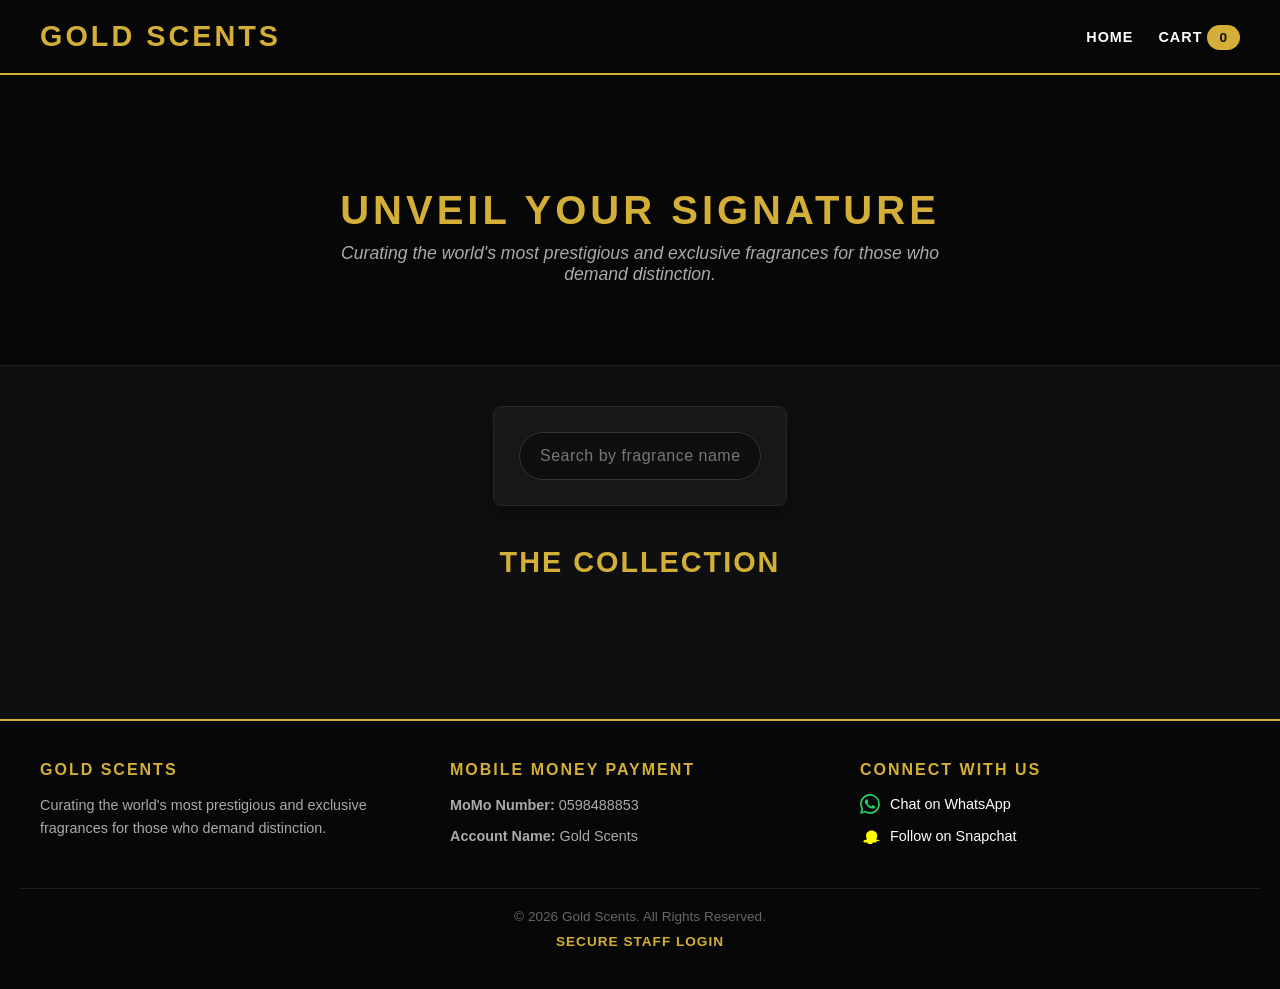
==== index.html @ 6626286e "Initial commit of Gold Scents luxury store" ====
<!DOCTYPE html>
<html lang="en">
<head>
    <meta charset="UTF-8" />
    <meta name="viewport" content="width=device-width, initial-scale=1.0" />
    <title>Gold Scents | Luxury Fragrance Vault</title>
    <style>
        body {
            font-family: 'Helvetica Neue', Arial, sans-serif;
            background-color: #0f0f11;
            color: #ececec;
            margin: 0;
            padding: 0;
            display: flex;
            flex-direction: column;
            min-height: 100vh;
        }
        header {
            background-color: #070708;
            padding: 20px 40px;
            display: flex;
            justify-content: space-between;
            align-items: center;
            border-bottom: 2px solid #d4af37;
            position: sticky;
            top: 0;
            z-index: 1000;
        }
        .logo h1 {
            color: #d4af37;
            margin: 0;
            font-size: 1.8rem;
            letter-spacing: 3px;
            text-transform: uppercase;
        }
        nav {
            display: flex;
            gap: 25px;
            align-items: center;
        }
        nav a {
            color: #fff;
            text-decoration: none;
            font-size: 0.9rem;
            font-weight: bold;
            text-transform: uppercase;
            letter-spacing: 1px;
            transition: color 0.3s;
        }
        nav a:hover {
            color: #d4af37;
        }
        .cart-icon {
            background-color: #d4af37;
            color: #0f0f11;
            padding: 5px 12px;
            border-radius: 20px;
            font-size: 0.85rem;
            font-weight: bold;
        }
        .hero {
            background-color: #070708;
            color: #fff;
            text-align: center;
            padding: 80px 20px;
            border-bottom: 1px solid #1f1f24;
        }
        .hero h2 {
            font-size: 2.5rem;
            color: #d4af37;
            text-transform: uppercase;
            letter-spacing: 4px;
            margin-bottom: 10px;
        }
        .hero p {
            font-size: 1.1rem;
            color: #aaa;
            max-width: 600px;
            margin: 0 auto;
            font-style: italic;
        }
        .container {
            max-width: 1200px;
            margin: 40px auto;
            padding: 0 20px;
            flex: 1;
        }
        .search-filter-wrapper {
            display: flex;
            justify-content: center;
            margin-bottom: 40px;
            background: #17171a;
            padding: 25px;
            border-radius: 8px;
            border: 1px solid #26262b;
            box-shadow: 0 8px 20px rgba(0,0,0,0.4);
        }
        .search-box {
            position: relative;
            width: 100%;
            max-width: 500px;
        }
        .search-box input {
            width: 100%;
            padding: 14px 20px;
            background-color: #0f0f11;
            border: 1px solid #333;
            color: #fff;
            border-radius: 30px;
            font-size: 1rem;
            box-sizing: border-box;
            outline: none;
            transition: all 0.3s ease;
            text-align: center;
            letter-spacing: 0.5px;
        }
        .search-box input::placeholder {
            color: #777;
        }
        .search-box input:focus {
            border-color: #d4af37;
            box-shadow: 0 0 10px rgba(212, 175, 55, 0.3);
        }
        .section-title {
            text-align: center;
            text-transform: uppercase;
            letter-spacing: 2px;
            margin-bottom: 40px;
            font-size: 1.8rem;
            color: #d4af37;
        }
        .product-grid {
            display: grid;
            grid-template-columns: repeat(auto-fill, minmax(280px, 1fr));
            gap: 30px;
        }
        .product-card {
            background: #17171a;
            border-radius: 8px;
            overflow: hidden;
            box-shadow: 0 6px 20px rgba(0,0,0,0.5);
            border: 1px solid #26262b;
            transition: transform 0.3s, box-shadow 0.3s, border-color 0.3s;
            display: flex;
            flex-direction: column;
        }
        .product-card:hover {
            transform: translateY(-5px);
            box-shadow: 0 12px 30px rgba(212, 175, 55, 0.15);
            border-color: #d4af37;
        }
        .product-card img {
            width: 100%;
            height: 280px;
            object-fit: cover;
            border-bottom: 1px solid #222;
        }
        .product-info {
            padding: 20px;
            text-align: center;
            display: flex;
            flex-direction: column;
            flex: 1;
        }
        .product-title {
            margin: 0 0 15px 0;
            font-size: 1.2rem;
            text-transform: uppercase;
            letter-spacing: 1px;
            color: #fff;
        }
        .product-price {
            font-size: 1.3rem;
            color: #d4af37;
            font-weight: bold;
            margin-bottom: 20px;
        }
        .add-btn {
            background-color: #d4af37;
            color: #0f0f11;
            border: none;
            padding: 12px;
            width: 100%;
            font-weight: bold;
            text-transform: uppercase;
            letter-spacing: 1px;
            cursor: pointer;
            transition: background-color 0.3s, transform 0.2s;
            margin-top: auto;
            border-radius: 4px;
        }
        .add-btn:hover {
            background-color: #f3cf65;
        }
        footer {
            background-color: #070708;
            color: #fff;
            padding: 40px 20px;
            border-top: 2px solid #d4af37;
            margin-top: 60px;
        }
        .footer-content {
            max-width: 1200px;
            margin: 0 auto;
            display: flex;
            flex-wrap: wrap;
            justify-content: space-between;
            gap: 30px;
            text-align: left;
        }
        .footer-col {
            flex: 1;
            min-width: 250px;
        }
        .footer-col h4 {
            color: #d4af37;
            text-transform: uppercase;
            letter-spacing: 2px;
            margin-bottom: 15px;
            margin-top: 0;
        }
        .footer-col p {
            font-size: 0.9rem;
            color: #aaa;
            line-height: 1.6;
            margin: 0;
        }
        .social-links {
            display: flex;
            flex-direction: column;
            gap: 12px;
        }
        .social-link {
            color: #fff;
            text-decoration: none;
            font-size: 0.9rem;
            display: flex;
            align-items: center;
            gap: 10px;
            transition: color 0.3s;
        }
        .social-link:hover {
            color: #d4af37;
        }
        .footer-bottom {
            margin-top: 40px;
            padding-top: 20px;
            border-top: 1px solid #1f1f24;
            text-align: center;
            font-size: 0.85rem;
            color: #666;
        }
        .footer-bottom a {
            color: #d4af37;
            text-decoration: none;
            font-weight: bold;
            text-transform: uppercase;
            letter-spacing: 1px;
        }
    </style>
</head>
<body>

    <header>
        <div class="logo">
            <h1>Gold Scents</h1>
        </div>
        <nav>
            <a href="index.html">Home</a>
            <a href="cart.html">Cart <span class="cart-icon" id="cart-count">0</span></a>
        </nav>
    </header>

    <div class="hero">
        <h2>Unveil Your Signature</h2>
        <p>Curating the world's most prestigious and exclusive fragrances for those who demand distinction.</p>
    </div>

    <div class="container">
        <div class="search-filter-wrapper">
            <div class="search-box">
                <input type="text" id="search-input" placeholder="Search by fragrance name..." />
            </div>
        </div>

        <h2 class="section-title">The Collection</h2>
        <div class="product-grid" id="product-grid"></div>
    </div>

    <footer>
        <div class="footer-content">
            <div class="footer-col">
                <h4>Gold Scents</h4>
                <p>Curating the world's most prestigious and exclusive fragrances for those who demand distinction.</p>
            </div>

            <div class="footer-col">
                <h4>Mobile Money Payment</h4>
                <p style="margin-bottom: 8px;"><strong>MoMo Number:</strong> 0598488853</p>
                <p><strong>Account Name:</strong> Gold Scents</p>
            </div>

            <div class="footer-col">
                <h4>Connect With Us</h4>
                <div class="social-links">
                    <a href="https://wa.me/233534048714" target="_blank" class="social-link">
                        <svg xmlns="http://www.w3.org/2000/svg" width="20" height="20" fill="#25D366" viewBox="0 0 16 16">
                            <path d="M13.601 2.326A7.85 7.85 0 0 0 7.994 0C3.627 0 .068 3.558.064 7.926c0 1.399.366 2.76 1.057 3.965L0 16l4.204-1.102a7.9 7.9 0 0 0 3.79.965h.004c4.368 0 7.926-3.558 7.93-7.93A7.9 7.9 0 0 0 13.6 2.326zM7.994 14.521a6.57 6.57 0 0 1-3.356-.92l-.24-.144-2.494.654.666-2.433-.156-.251a6.56 6.56 0 0 1-1.007-3.505c0-3.626 2.957-6.584 6.591-6.584a6.56 6.56 0 0 1 4.646 1.93 6.56 6.56 0 0 1 1.926 4.646c0 3.628-2.958 6.583-6.576 6.583zm3.609-4.931c-.198-.099-1.17-.578-1.353-.646-.182-.068-.315-.099-.448.099-.133.197-.513.646-.628.778-.114.133-.23.149-.427.05-.198-.099-.838-.309-1.597-.986-.59-.526-.989-1.175-1.104-1.373-.115-.198-.012-.305.087-.404.089-.088.198-.23.297-.346.099-.115.133-.198.198-.33.065-.133.034-.248-.017-.347-.05-.099-.448-1.08-.614-1.478-.162-.389-.327-.336-.448-.342-.114-.006-.247-.007-.38-.007a.73.73.0 0 0-.529.247c-.182.198-.691.677-.691 1.654s.707 1.916.806 2.048c.099.133 1.392 2.126 3.372 2.981.471.203.839.324 1.127.415.473.15.903.129 1.243.078.38-.058 1.17-.478 1.336-.94.166-.462.166-.857.116-.94-.05-.083-.182-.133-.38-.232z"/>
                        </svg>
                        Chat on WhatsApp
                    </a>
                    <a href="https://www.snapchat.com/add/akorfaaaa24" target="_blank" class="social-link">
                        <svg xmlns="http://www.w3.org/2000/svg" width="20" height="20" fill="#FFFC00" viewBox="0 0 16 16">
                            <path d="M15.908 12.012c-.225-.37-.803-.896-1.848-1.04-.338-.046-.575-.124-.707-.234-.144-.12-.132-.23-.105-.333.08-.303.498-1.874.551-2.146a3.8 3.8 0 0 0 .041-.532c0-2.316-1.847-4.184-4.526-4.184-2.678 0-4.525 1.868-4.525 4.184 0 .195.016.37.042.532.052.272.47 1.843.55 2.146.027.103.04.213-.105.333-.132.11-.369.188-.707.234-1.045.144-1.623.67-1.848 1.04-.15.247-.116.537.103.738.293.27.97.432 1.765.432.25 0 .506-.016.76-.048.24-.031.396.088.468.21.282.477.933 1.05 2.215 1.05 1.282 0 1.933-.573 2.215-1.05.072-.122.228-.241.468-.21.254.032.51.048.76.048.795 0 1.472-.162 1.765-.432.219-.201.253-.491.103-.738z"/>
                        </svg>
                        Follow on Snapchat
                    </a>
                </div>
            </div>
        </div>

        <div class="footer-bottom">
            <p style="margin: 0 0 10px 0;">&copy; 2026 Gold Scents. All Rights Reserved.</p>
            <a href="admin.php">Secure Staff Login</a>
        </div>
    </footer>

    <script>
        let cart = JSON.parse(localStorage.getItem('goldScentsCart')) || [];
        let globalProducts = []; 

        document.addEventListener("DOMContentLoaded", () => {
            loadProducts();
            updateCartCount();
            document.getElementById('search-input').addEventListener('input', applyFilteringEngine);
        });

        async function loadProducts() {
            try {
                const response = await fetch('api/products.php');
                globalProducts = await response.json();
                renderProductGrid(globalProducts);
            } catch (error) {
                console.error("Error loading products:", error);
            }
        }

        function renderProductGrid(productsToDisplay) {
            const grid = document.getElementById('product-grid');
            grid.innerHTML = '';

            if (productsToDisplay.length === 0) {
                grid.innerHTML = `
                    <p style="grid-column: 1/-1; text-align: center; color: #888; font-style: italic; padding: 40px 0;">
                        No luxury fragrances match your search criteria.
                    </p>
                `;
                return;
            }

            productsToDisplay.forEach(product => {
                const card = document.createElement('div');
                card.className = 'product-card';
                card.innerHTML = `
                    <img src="${product.image_url}" alt="${product.products_name}" />
                    <div class="product-info">
                        <h3 class="product-title">${product.products_name}</h3>
                        <p class="product-price">$${parseFloat(product.price).toFixed(2)}</p>
                        <button class="add-btn" onclick="addToCart(${product.id}, '${escapeQuote(product.products_name)}', ${product.price})">Add To Cart</button>
                    </div>
                `;
                grid.appendChild(card);
            });
        }

        function applyFilteringEngine() {
            const textQuery = document.getElementById('search-input').value.toLowerCase().trim();
            const processedFilteredList = globalProducts.filter(product => {
                return product.products_name.toLowerCase().includes(textQuery);
            });
            renderProductGrid(processedFilteredList);
        }

        function escapeQuote(str) {
            return str.replace(/'/g, "\\'").replace(/"/g, '&quot;');
        }

        function addToCart(id, name, price) {
            let item = cart.find(cartItem => cartItem.id === id);
            if (item) {
                item.quantity += 1;
            } else {
                cart.push({ id: id, name: name, price: parseFloat(price), quantity: 1 });
            }
            localStorage.setItem('goldScentsCart', JSON.stringify(cart));
            updateCartCount();
            alert(`✨ Added "${name}" to your shopping cart! ✨`);
        }

        function updateCartCount() {
            const count = cart.reduce((total, item) => total + item.quantity, 0);
            document.getElementById('cart-count').innerText = count;
        }
    </script>
</body>
</html>
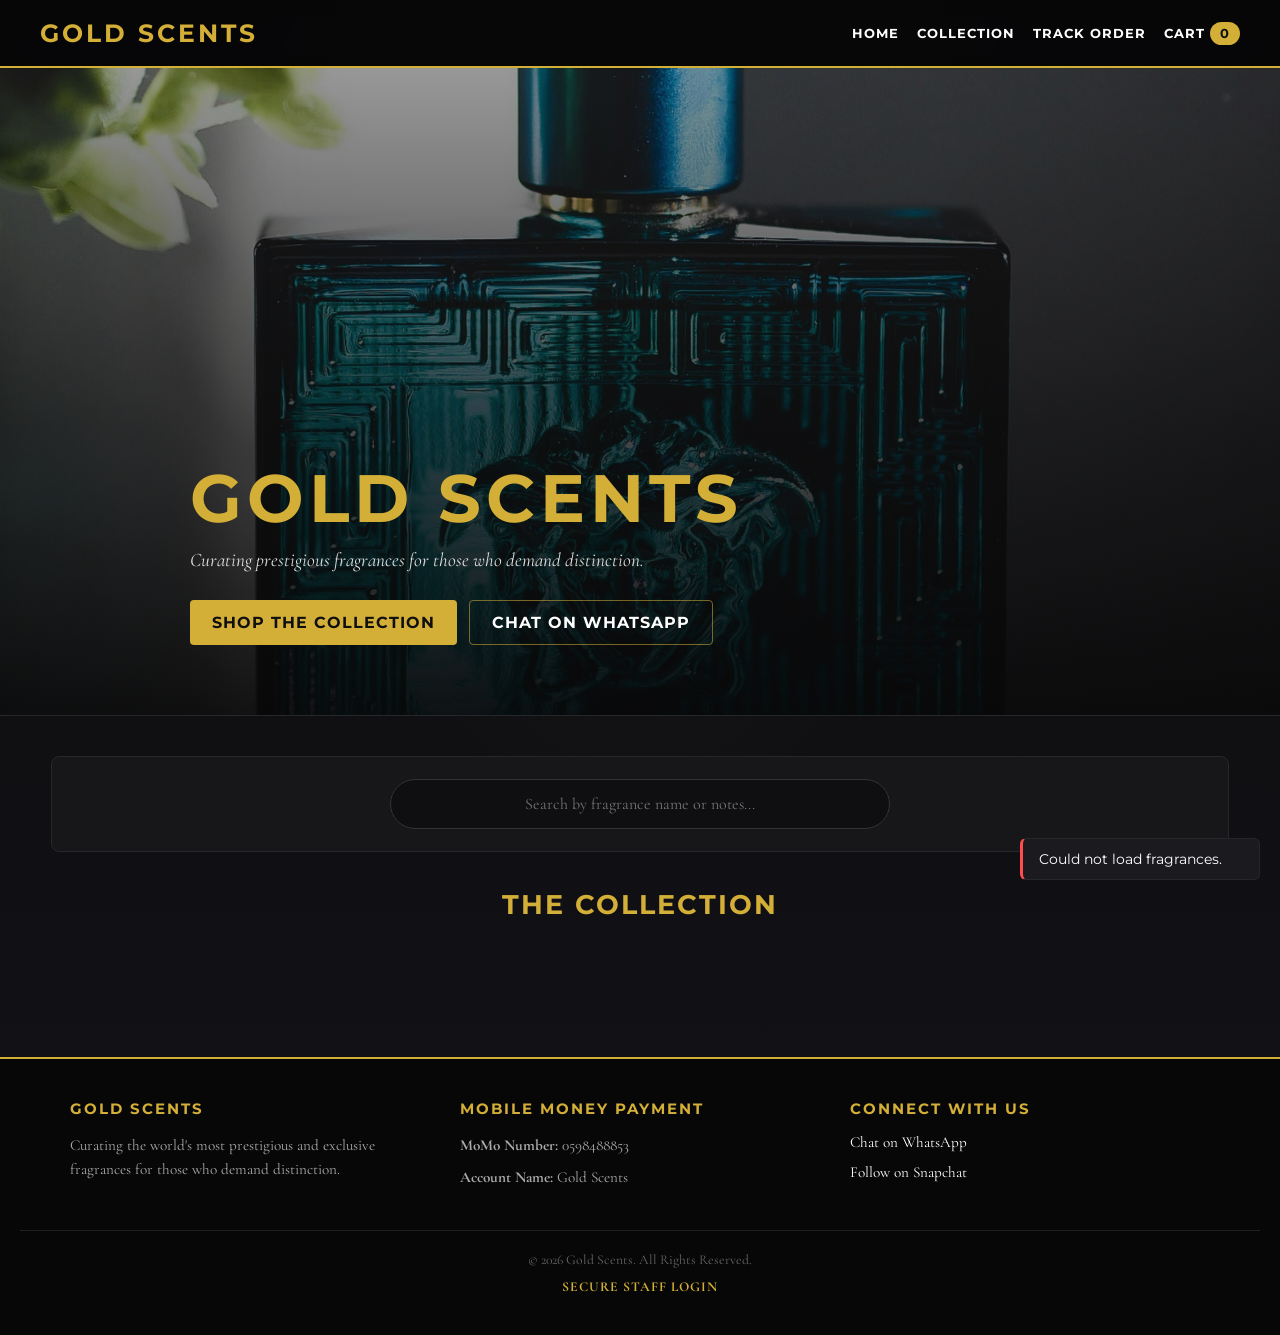
==== commit fa9ebaf9: "Harden Gold Scents storefront with checkout, stock, and tracking. Add MoMo checkout fields, payment " ====
--- a/index.html
+++ b/index.html
@@ -4,403 +4,193 @@
     <meta charset="UTF-8" />
     <meta name="viewport" content="width=device-width, initial-scale=1.0" />
     <title>Gold Scents | Luxury Fragrance Vault</title>
-    <style>
-        body {
-            font-family: 'Helvetica Neue', Arial, sans-serif;
-            background-color: #0f0f11;
-            color: #ececec;
-            margin: 0;
-            padding: 0;
-            display: flex;
-            flex-direction: column;
-            min-height: 100vh;
-        }
-        header {
-            background-color: #070708;
-            padding: 20px 40px;
-            display: flex;
-            justify-content: space-between;
-            align-items: center;
-            border-bottom: 2px solid #d4af37;
-            position: sticky;
-            top: 0;
-            z-index: 1000;
-        }
-        .logo h1 {
-            color: #d4af37;
-            margin: 0;
-            font-size: 1.8rem;
-            letter-spacing: 3px;
-            text-transform: uppercase;
-        }
-        nav {
-            display: flex;
-            gap: 25px;
-            align-items: center;
-        }
-        nav a {
-            color: #fff;
-            text-decoration: none;
-            font-size: 0.9rem;
-            font-weight: bold;
-            text-transform: uppercase;
-            letter-spacing: 1px;
-            transition: color 0.3s;
-        }
-        nav a:hover {
-            color: #d4af37;
-        }
-        .cart-icon {
-            background-color: #d4af37;
-            color: #0f0f11;
-            padding: 5px 12px;
-            border-radius: 20px;
-            font-size: 0.85rem;
-            font-weight: bold;
-        }
-        .hero {
-            background-color: #070708;
-            color: #fff;
-            text-align: center;
-            padding: 80px 20px;
-            border-bottom: 1px solid #1f1f24;
-        }
-        .hero h2 {
-            font-size: 2.5rem;
-            color: #d4af37;
-            text-transform: uppercase;
-            letter-spacing: 4px;
-            margin-bottom: 10px;
-        }
-        .hero p {
-            font-size: 1.1rem;
-            color: #aaa;
-            max-width: 600px;
-            margin: 0 auto;
-            font-style: italic;
-        }
-        .container {
-            max-width: 1200px;
-            margin: 40px auto;
-            padding: 0 20px;
-            flex: 1;
-        }
-        .search-filter-wrapper {
-            display: flex;
-            justify-content: center;
-            margin-bottom: 40px;
-            background: #17171a;
-            padding: 25px;
-            border-radius: 8px;
-            border: 1px solid #26262b;
-            box-shadow: 0 8px 20px rgba(0,0,0,0.4);
-        }
-        .search-box {
-            position: relative;
-            width: 100%;
-            max-width: 500px;
-        }
-        .search-box input {
-            width: 100%;
-            padding: 14px 20px;
-            background-color: #0f0f11;
-            border: 1px solid #333;
-            color: #fff;
-            border-radius: 30px;
-            font-size: 1rem;
-            box-sizing: border-box;
-            outline: none;
-            transition: all 0.3s ease;
-            text-align: center;
-            letter-spacing: 0.5px;
-        }
-        .search-box input::placeholder {
-            color: #777;
-        }
-        .search-box input:focus {
-            border-color: #d4af37;
-            box-shadow: 0 0 10px rgba(212, 175, 55, 0.3);
-        }
-        .section-title {
-            text-align: center;
-            text-transform: uppercase;
-            letter-spacing: 2px;
-            margin-bottom: 40px;
-            font-size: 1.8rem;
-            color: #d4af37;
-        }
-        .product-grid {
-            display: grid;
-            grid-template-columns: repeat(auto-fill, minmax(280px, 1fr));
-            gap: 30px;
-        }
-        .product-card {
-            background: #17171a;
-            border-radius: 8px;
-            overflow: hidden;
-            box-shadow: 0 6px 20px rgba(0,0,0,0.5);
-            border: 1px solid #26262b;
-            transition: transform 0.3s, box-shadow 0.3s, border-color 0.3s;
-            display: flex;
-            flex-direction: column;
-        }
-        .product-card:hover {
-            transform: translateY(-5px);
-            box-shadow: 0 12px 30px rgba(212, 175, 55, 0.15);
-            border-color: #d4af37;
-        }
-        .product-card img {
-            width: 100%;
-            height: 280px;
-            object-fit: cover;
-            border-bottom: 1px solid #222;
-        }
-        .product-info {
-            padding: 20px;
-            text-align: center;
-            display: flex;
-            flex-direction: column;
-            flex: 1;
-        }
-        .product-title {
-            margin: 0 0 15px 0;
-            font-size: 1.2rem;
-            text-transform: uppercase;
-            letter-spacing: 1px;
-            color: #fff;
-        }
-        .product-price {
-            font-size: 1.3rem;
-            color: #d4af37;
-            font-weight: bold;
-            margin-bottom: 20px;
-        }
-        .add-btn {
-            background-color: #d4af37;
-            color: #0f0f11;
-            border: none;
-            padding: 12px;
-            width: 100%;
-            font-weight: bold;
-            text-transform: uppercase;
-            letter-spacing: 1px;
-            cursor: pointer;
-            transition: background-color 0.3s, transform 0.2s;
-            margin-top: auto;
-            border-radius: 4px;
-        }
-        .add-btn:hover {
-            background-color: #f3cf65;
-        }
-        footer {
-            background-color: #070708;
-            color: #fff;
-            padding: 40px 20px;
-            border-top: 2px solid #d4af37;
-            margin-top: 60px;
-        }
-        .footer-content {
-            max-width: 1200px;
-            margin: 0 auto;
-            display: flex;
-            flex-wrap: wrap;
-            justify-content: space-between;
-            gap: 30px;
-            text-align: left;
-        }
-        .footer-col {
-            flex: 1;
-            min-width: 250px;
-        }
-        .footer-col h4 {
-            color: #d4af37;
-            text-transform: uppercase;
-            letter-spacing: 2px;
-            margin-bottom: 15px;
-            margin-top: 0;
-        }
-        .footer-col p {
-            font-size: 0.9rem;
-            color: #aaa;
-            line-height: 1.6;
-            margin: 0;
-        }
-        .social-links {
-            display: flex;
-            flex-direction: column;
-            gap: 12px;
-        }
-        .social-link {
-            color: #fff;
-            text-decoration: none;
-            font-size: 0.9rem;
-            display: flex;
-            align-items: center;
-            gap: 10px;
-            transition: color 0.3s;
-        }
-        .social-link:hover {
-            color: #d4af37;
-        }
-        .footer-bottom {
-            margin-top: 40px;
-            padding-top: 20px;
-            border-top: 1px solid #1f1f24;
-            text-align: center;
-            font-size: 0.85rem;
-            color: #666;
-        }
-        .footer-bottom a {
-            color: #d4af37;
-            text-decoration: none;
-            font-weight: bold;
-            text-transform: uppercase;
-            letter-spacing: 1px;
-        }
-    </style>
+    <link rel="preconnect" href="https://fonts.googleapis.com">
+    <link href="https://fonts.googleapis.com/css2?family=Cormorant+Garamond:ital,wght@0,500;0,600;1,500&family=Montserrat:wght@600;700&display=swap" rel="stylesheet">
+    <link rel="stylesheet" href="css/store.css">
 </head>
 <body>
-
-    <header>
+    <header class="site-header">
         <div class="logo">
-            <h1>Gold Scents</h1>
+            <h1 class="logo-text">Gold Scents</h1>
         </div>
         <nav>
             <a href="index.html">Home</a>
+            <a href="#collection">Collection</a>
+            <a href="track.html">Track Order</a>
             <a href="cart.html">Cart <span class="cart-icon" id="cart-count">0</span></a>
         </nav>
     </header>
 
-    <div class="hero">
-        <h2>Unveil Your Signature</h2>
-        <p>Curating the world's most prestigious and exclusive fragrances for those who demand distinction.</p>
-    </div>
+    <section class="hero">
+        <div class="hero-media" aria-hidden="true"></div>
+        <div class="hero-content">
+            <h2>Gold Scents</h2>
+            <p>Curating prestigious fragrances for those who demand distinction.</p>
+            <div class="hero-actions">
+                <a class="btn" href="#collection">Shop the Collection</a>
+                <a class="btn btn-ghost" href="https://wa.me/233534048714" target="_blank" rel="noopener">Chat on WhatsApp</a>
+            </div>
+        </div>
+    </section>
 
-    <div class="container">
+    <main class="container" id="collection">
         <div class="search-filter-wrapper">
             <div class="search-box">
-                <input type="text" id="search-input" placeholder="Search by fragrance name..." />
+                <input type="text" id="search-input" placeholder="Search by fragrance name or notes..." />
             </div>
         </div>
 
         <h2 class="section-title">The Collection</h2>
         <div class="product-grid" id="product-grid"></div>
-    </div>
+    </main>
 
-    <footer>
+    <footer class="site-footer">
         <div class="footer-content">
             <div class="footer-col">
                 <h4>Gold Scents</h4>
                 <p>Curating the world's most prestigious and exclusive fragrances for those who demand distinction.</p>
             </div>
-
             <div class="footer-col">
                 <h4>Mobile Money Payment</h4>
-                <p style="margin-bottom: 8px;"><strong>MoMo Number:</strong> 0598488853</p>
+                <p style="margin-bottom:8px;"><strong>MoMo Number:</strong> 0598488853</p>
                 <p><strong>Account Name:</strong> Gold Scents</p>
             </div>
-
             <div class="footer-col">
                 <h4>Connect With Us</h4>
                 <div class="social-links">
-                    <a href="https://wa.me/233534048714" target="_blank" class="social-link">
-                        <svg xmlns="http://www.w3.org/2000/svg" width="20" height="20" fill="#25D366" viewBox="0 0 16 16">
-                            <path d="M13.601 2.326A7.85 7.85 0 0 0 7.994 0C3.627 0 .068 3.558.064 7.926c0 1.399.366 2.76 1.057 3.965L0 16l4.204-1.102a7.9 7.9 0 0 0 3.79.965h.004c4.368 0 7.926-3.558 7.93-7.93A7.9 7.9 0 0 0 13.6 2.326zM7.994 14.521a6.57 6.57 0 0 1-3.356-.92l-.24-.144-2.494.654.666-2.433-.156-.251a6.56 6.56 0 0 1-1.007-3.505c0-3.626 2.957-6.584 6.591-6.584a6.56 6.56 0 0 1 4.646 1.93 6.56 6.56 0 0 1 1.926 4.646c0 3.628-2.958 6.583-6.576 6.583zm3.609-4.931c-.198-.099-1.17-.578-1.353-.646-.182-.068-.315-.099-.448.099-.133.197-.513.646-.628.778-.114.133-.23.149-.427.05-.198-.099-.838-.309-1.597-.986-.59-.526-.989-1.175-1.104-1.373-.115-.198-.012-.305.087-.404.089-.088.198-.23.297-.346.099-.115.133-.198.198-.33.065-.133.034-.248-.017-.347-.05-.099-.448-1.08-.614-1.478-.162-.389-.327-.336-.448-.342-.114-.006-.247-.007-.38-.007a.73.73.0 0 0-.529.247c-.182.198-.691.677-.691 1.654s.707 1.916.806 2.048c.099.133 1.392 2.126 3.372 2.981.471.203.839.324 1.127.415.473.15.903.129 1.243.078.38-.058 1.17-.478 1.336-.94.166-.462.166-.857.116-.94-.05-.083-.182-.133-.38-.232z"/>
-                        </svg>
-                        Chat on WhatsApp
-                    </a>
-                    <a href="https://www.snapchat.com/add/akorfaaaa24" target="_blank" class="social-link">
-                        <svg xmlns="http://www.w3.org/2000/svg" width="20" height="20" fill="#FFFC00" viewBox="0 0 16 16">
-                            <path d="M15.908 12.012c-.225-.37-.803-.896-1.848-1.04-.338-.046-.575-.124-.707-.234-.144-.12-.132-.23-.105-.333.08-.303.498-1.874.551-2.146a3.8 3.8 0 0 0 .041-.532c0-2.316-1.847-4.184-4.526-4.184-2.678 0-4.525 1.868-4.525 4.184 0 .195.016.37.042.532.052.272.47 1.843.55 2.146.027.103.04.213-.105.333-.132.11-.369.188-.707.234-1.045.144-1.623.67-1.848 1.04-.15.247-.116.537.103.738.293.27.97.432 1.765.432.25 0 .506-.016.76-.048.24-.031.396.088.468.21.282.477.933 1.05 2.215 1.05 1.282 0 1.933-.573 2.215-1.05.072-.122.228-.241.468-.21.254.032.51.048.76.048.795 0 1.472-.162 1.765-.432.219-.201.253-.491.103-.738z"/>
-                        </svg>
-                        Follow on Snapchat
-                    </a>
+                    <a href="https://wa.me/233534048714" target="_blank" rel="noopener" class="social-link">Chat on WhatsApp</a>
+                    <a href="https://www.snapchat.com/add/akorfaaaa24" target="_blank" rel="noopener" class="social-link">Follow on Snapchat</a>
                 </div>
             </div>
         </div>
-
         <div class="footer-bottom">
-            <p style="margin: 0 0 10px 0;">&copy; 2026 Gold Scents. All Rights Reserved.</p>
+            <p style="margin:0 0 10px 0;">&copy; 2026 Gold Scents. All Rights Reserved.</p>
             <a href="admin.php">Secure Staff Login</a>
         </div>
     </footer>
 
+    <script src="js/constants.js"></script>
+    <script src="js/cart_store.js"></script>
+    <script src="js/toast.js"></script>
     <script>
-        let cart = JSON.parse(localStorage.getItem('goldScentsCart')) || [];
-        let globalProducts = []; 
+        let cart = load_cart();
+        let global_products = [];
 
-        document.addEventListener("DOMContentLoaded", () => {
-            loadProducts();
-            updateCartCount();
-            document.getElementById('search-input').addEventListener('input', applyFilteringEngine);
+        document.addEventListener('DOMContentLoaded', () => {
+            load_products();
+            update_cart_count();
+            document.getElementById('search-input').addEventListener('input', apply_filtering);
         });
 
-        async function loadProducts() {
+        async function load_products() {
             try {
                 const response = await fetch('api/products.php');
-                globalProducts = await response.json();
-                renderProductGrid(globalProducts);
+                global_products = await response.json();
+                if (!Array.isArray(global_products)) {
+                    global_products = [];
+                }
+                render_product_grid(global_products);
             } catch (error) {
-                console.error("Error loading products:", error);
+                console.error(error);
+                show_toast('Could not load fragrances.', 'error');
             }
         }
 
-        function renderProductGrid(productsToDisplay) {
+        function stock_label(stock_quantity) {
+            const stock = parseInt(stock_quantity, 10) || 0;
+            if (stock < MIN_STOCK_AVAILABLE) {
+                return '<span class="stock-badge out">Out of stock</span>';
+            }
+            if (stock <= LOW_STOCK_THRESHOLD) {
+                return `<span class="stock-badge low">Only ${stock} left</span>`;
+            }
+            return `<span class="stock-badge">${stock} in stock</span>`;
+        }
+
+        function render_product_grid(products_to_display) {
             const grid = document.getElementById('product-grid');
             grid.innerHTML = '';
 
-            if (productsToDisplay.length === 0) {
-                grid.innerHTML = `
-                    <p style="grid-column: 1/-1; text-align: center; color: #888; font-style: italic; padding: 40px 0;">
-                        No luxury fragrances match your search criteria.
-                    </p>
-                `;
+            if (products_to_display.length === EMPTY_CART_LENGTH) {
+                grid.innerHTML = '<p class="empty-state">No luxury fragrances match your search.</p>';
                 return;
             }
 
-            productsToDisplay.forEach(product => {
+            products_to_display.forEach((product, index) => {
+                const stock = parseInt(product.stock_quantity, 10) || 0;
+                const out_of_stock = stock < MIN_STOCK_AVAILABLE;
                 const card = document.createElement('div');
                 card.className = 'product-card';
+                card.style.animationDelay = `${index * 0.08}s`;
+
                 card.innerHTML = `
-                    <img src="${product.image_url}" alt="${product.products_name}" />
+                    <a class="card-media" href="product.html?id=${product.id}">
+                        <img src="${escape_html(product.image_url)}" alt="${escape_html(product.products_name)}" />
+                    </a>
                     <div class="product-info">
-                        <h3 class="product-title">${product.products_name}</h3>
-                        <p class="product-price">$${parseFloat(product.price).toFixed(2)}</p>
-                        <button class="add-btn" onclick="addToCart(${product.id}, '${escapeQuote(product.products_name)}', ${product.price})">Add To Cart</button>
+                        <h3 class="product-title">
+                            <a href="product.html?id=${product.id}">${escape_html(product.products_name)}</a>
+                        </h3>
+                        <p class="product-notes">${escape_html(product.notes || '')}</p>
+                        <p class="product-price">${format_money(product.price)}</p>
+                        ${stock_label(stock)}
+                        <div class="card-actions">
+                            <button class="add-btn" ${out_of_stock ? 'disabled' : ''} data-id="${product.id}">
+                                ${out_of_stock ? 'Out of Stock' : 'Add To Cart'}
+                            </button>
+                            <a class="wa-btn" href="${build_whatsapp_product_link(product.products_name)}" target="_blank" rel="noopener">
+                                Order on WhatsApp
+                            </a>
+                        </div>
                     </div>
                 `;
+
+                const add_btn = card.querySelector('.add-btn');
+                add_btn.addEventListener('click', () => {
+                    handle_add_to_cart(product);
+                });
+
                 grid.appendChild(card);
             });
         }
 
-        function applyFilteringEngine() {
-            const textQuery = document.getElementById('search-input').value.toLowerCase().trim();
-            const processedFilteredList = globalProducts.filter(product => {
-                return product.products_name.toLowerCase().includes(textQuery);
-            });
-            renderProductGrid(processedFilteredList);
+        function handle_add_to_cart(product) {
+            const stock = parseInt(product.stock_quantity, 10) || 0;
+            const result = add_item_to_cart(cart, {
+                id: parseInt(product.id, 10),
+                name: product.products_name,
+                price: product.price,
+            }, stock);
+
+            cart = result.cart;
+
+            if (!result.added && result.reason === 'out_of_stock') {
+                show_toast('This fragrance is out of stock.', 'error');
+                return;
+            }
+
+            if (!result.added && result.reason === 'stock_limit') {
+                show_toast('No more stock available for this item.', 'error');
+                return;
+            }
+
+            update_cart_count();
+            show_toast(`Added ${product.products_name} to cart`);
         }
 
-        function escapeQuote(str) {
-            return str.replace(/'/g, "\\'").replace(/"/g, '&quot;');
+        function apply_filtering() {
+            const text_query = document.getElementById('search-input').value.toLowerCase().trim();
+            const filtered = global_products.filter((product) => {
+                const name_match = product.products_name.toLowerCase().includes(text_query);
+                const notes_match = (product.notes || '').toLowerCase().includes(text_query);
+                return name_match || notes_match;
+            });
+            render_product_grid(filtered);
         }
 
-        function addToCart(id, name, price) {
-            let item = cart.find(cartItem => cartItem.id === id);
-            if (item) {
-                item.quantity += 1;
-            } else {
-                cart.push({ id: id, name: name, price: parseFloat(price), quantity: 1 });
-            }
-            localStorage.setItem('goldScentsCart', JSON.stringify(cart));
-            updateCartCount();
-            alert(`✨ Added "${name}" to your shopping cart! ✨`);
-        }
-
-        function updateCartCount() {
-            const count = cart.reduce((total, item) => total + item.quantity, 0);
-            document.getElementById('cart-count').innerText = count;
+        function update_cart_count() {
+            document.getElementById('cart-count').innerText = get_cart_count(cart);
         }
     </script>
 </body>
-</html>+</html>
--- a/css/store.css
+++ b/css/store.css
@@ -0,0 +1,725 @@
+:root {
+    --bg-deep: #070708;
+    --bg-main: #0f0f11;
+    --bg-panel: #17171a;
+    --bg-soft: #1c1c21;
+    --border: #26262b;
+    --gold: #d4af37;
+    --gold-soft: #f3cf65;
+    --text: #ececec;
+    --muted: #aaa;
+    --danger: #ff4d4d;
+    --success: #28a745;
+}
+
+* { box-sizing: border-box; }
+
+body {
+    font-family: 'Cormorant Garamond', 'Palatino Linotype', Georgia, serif;
+    background:
+        radial-gradient(ellipse at top, rgba(212, 175, 55, 0.08), transparent 45%),
+        linear-gradient(180deg, #0a0a0c 0%, var(--bg-main) 40%, #121218 100%);
+    color: var(--text);
+    margin: 0;
+    min-height: 100vh;
+    display: flex;
+    flex-direction: column;
+}
+
+h1, h2, h3, h4, .logo-text, .btn, .add-btn, nav a, .section-title {
+    font-family: 'Montserrat', 'Helvetica Neue', Arial, sans-serif;
+}
+
+button, .btn, .add-btn, .qty-btn, .remove-btn, .status-select {
+    cursor: pointer;
+}
+
+a { color: inherit; }
+
+.site-header {
+    background: rgba(7, 7, 8, 0.92);
+    backdrop-filter: blur(8px);
+    padding: 18px 40px;
+    display: flex;
+    justify-content: space-between;
+    align-items: center;
+    gap: 16px;
+    flex-wrap: wrap;
+    border-bottom: 2px solid var(--gold);
+    position: sticky;
+    top: 0;
+    z-index: 1000;
+}
+
+.logo-text {
+    color: var(--gold);
+    margin: 0;
+    font-size: 1.55rem;
+    letter-spacing: 3px;
+    text-transform: uppercase;
+}
+
+nav {
+    display: flex;
+    gap: 18px;
+    align-items: center;
+    flex-wrap: wrap;
+    justify-content: flex-end;
+}
+
+nav a {
+    color: #fff;
+    text-decoration: none;
+    font-size: 0.8rem;
+    font-weight: 700;
+    text-transform: uppercase;
+    letter-spacing: 1px;
+    transition: color 0.3s;
+}
+
+nav a:hover { color: var(--gold); }
+
+.cart-icon {
+    background: var(--gold);
+    color: var(--bg-main);
+    padding: 4px 10px;
+    border-radius: 999px;
+    font-size: 0.8rem;
+    font-weight: 700;
+}
+
+.hero {
+    position: relative;
+    min-height: 72vh;
+    display: flex;
+    align-items: flex-end;
+    padding: 0;
+    overflow: hidden;
+    border-bottom: 1px solid var(--border);
+}
+
+.hero-media {
+    position: absolute;
+    inset: 0;
+    background-image:
+        linear-gradient(180deg, rgba(7, 7, 8, 0.35) 0%, rgba(7, 7, 8, 0.72) 55%, rgba(7, 7, 8, 0.95) 100%),
+        url('../image/laura_chouette.jpg');
+    background-size: cover;
+    background-position: center;
+    transform: scale(1.02);
+    animation: hero_drift 18s ease-in-out infinite alternate;
+}
+
+.hero-content {
+    position: relative;
+    z-index: 1;
+    width: min(900px, 92%);
+    margin: 0 auto 70px;
+    text-align: left;
+    animation: fade_up 0.9s ease both;
+}
+
+.hero h2 {
+    font-size: clamp(2.4rem, 6vw, 4.2rem);
+    color: var(--gold);
+    text-transform: uppercase;
+    letter-spacing: 5px;
+    margin: 0 0 14px;
+    line-height: 1.05;
+}
+
+.hero p {
+    font-size: 1.2rem;
+    color: #ddd;
+    max-width: 540px;
+    margin: 0 0 28px;
+    font-style: italic;
+}
+
+.hero-actions {
+    display: flex;
+    flex-wrap: wrap;
+    gap: 12px;
+}
+
+.btn {
+    display: inline-flex;
+    align-items: center;
+    justify-content: center;
+    background: var(--gold);
+    color: var(--bg-main);
+    border: none;
+    padding: 12px 22px;
+    font-weight: 700;
+    text-transform: uppercase;
+    letter-spacing: 1px;
+    border-radius: 4px;
+    text-decoration: none;
+    transition: background-color 0.3s, transform 0.2s;
+}
+
+.btn:hover {
+    background: var(--gold-soft);
+    transform: translateY(-1px);
+}
+
+.btn-ghost {
+    background: transparent;
+    color: #fff;
+    border: 1px solid rgba(212, 175, 55, 0.55);
+}
+
+.btn-ghost:hover {
+    background: rgba(212, 175, 55, 0.12);
+    color: var(--gold-soft);
+}
+
+.container {
+    width: min(1200px, 92%);
+    margin: 40px auto;
+    flex: 1;
+}
+
+.search-filter-wrapper {
+    display: flex;
+    justify-content: center;
+    margin-bottom: 36px;
+    background: var(--bg-panel);
+    padding: 22px;
+    border-radius: 8px;
+    border: 1px solid var(--border);
+}
+
+.search-box { width: 100%; max-width: 500px; }
+
+.search-box input {
+    width: 100%;
+    padding: 14px 20px;
+    background: var(--bg-main);
+    border: 1px solid #333;
+    color: #fff;
+    border-radius: 30px;
+    font-size: 1rem;
+    outline: none;
+    text-align: center;
+    font-family: inherit;
+}
+
+.search-box input:focus {
+    border-color: var(--gold);
+    box-shadow: 0 0 10px rgba(212, 175, 55, 0.3);
+}
+
+.section-title {
+    text-align: center;
+    text-transform: uppercase;
+    letter-spacing: 2px;
+    margin: 0 0 36px;
+    font-size: 1.7rem;
+    color: var(--gold);
+}
+
+.product-grid {
+    display: grid;
+    grid-template-columns: repeat(auto-fill, minmax(280px, 1fr));
+    gap: 28px;
+}
+
+.product-card {
+    background: var(--bg-panel);
+    border-radius: 8px;
+    overflow: hidden;
+    border: 1px solid var(--border);
+    transition: transform 0.3s, border-color 0.3s, box-shadow 0.3s;
+    display: flex;
+    flex-direction: column;
+    animation: fade_up 0.6s ease both;
+}
+
+.product-card:hover {
+    transform: translateY(-5px);
+    border-color: var(--gold);
+    box-shadow: 0 12px 30px rgba(212, 175, 55, 0.15);
+}
+
+.product-card a.card-media {
+    display: block;
+    text-decoration: none;
+}
+
+.product-card img {
+    width: 100%;
+    height: 280px;
+    object-fit: cover;
+    border-bottom: 1px solid #222;
+    transition: transform 0.5s ease;
+}
+
+.product-card:hover img { transform: scale(1.04); }
+
+.product-info {
+    padding: 20px;
+    text-align: center;
+    display: flex;
+    flex-direction: column;
+    flex: 1;
+    gap: 8px;
+}
+
+.product-title {
+    margin: 0;
+    font-size: 1.05rem;
+    text-transform: uppercase;
+    letter-spacing: 1px;
+}
+
+.product-title a {
+    color: #fff;
+    text-decoration: none;
+}
+
+.product-notes {
+    margin: 0;
+    color: var(--muted);
+    font-size: 0.95rem;
+    font-style: italic;
+}
+
+.product-price {
+    font-size: 1.25rem;
+    color: var(--gold);
+    font-weight: 700;
+    font-family: 'Montserrat', sans-serif;
+}
+
+.stock-badge {
+    display: inline-block;
+    font-family: 'Montserrat', sans-serif;
+    font-size: 0.7rem;
+    letter-spacing: 1px;
+    text-transform: uppercase;
+    color: var(--muted);
+}
+
+.stock-badge.low { color: #e0a800; }
+.stock-badge.out { color: var(--danger); }
+
+.card-actions {
+    display: grid;
+    gap: 8px;
+    margin-top: auto;
+}
+
+.add-btn, .wa-btn {
+    width: 100%;
+    border: none;
+    padding: 12px;
+    font-weight: 700;
+    text-transform: uppercase;
+    letter-spacing: 1px;
+    border-radius: 4px;
+    font-family: 'Montserrat', sans-serif;
+    text-decoration: none;
+    text-align: center;
+}
+
+.add-btn {
+    background: var(--gold);
+    color: var(--bg-main);
+}
+
+.add-btn:hover { background: var(--gold-soft); }
+.add-btn:disabled {
+    opacity: 0.45;
+    cursor: not-allowed;
+}
+
+.wa-btn {
+    background: transparent;
+    color: #25d366;
+    border: 1px solid rgba(37, 211, 102, 0.4);
+}
+
+.wa-btn:hover { background: rgba(37, 211, 102, 0.1); }
+
+.site-footer {
+    background: var(--bg-deep);
+    color: #fff;
+    padding: 40px 20px;
+    border-top: 2px solid var(--gold);
+    margin-top: 60px;
+}
+
+.footer-content {
+    width: min(1200px, 92%);
+    margin: 0 auto;
+    display: flex;
+    flex-wrap: wrap;
+    justify-content: space-between;
+    gap: 30px;
+}
+
+.footer-col { flex: 1; min-width: 220px; }
+
+.footer-col h4 {
+    color: var(--gold);
+    text-transform: uppercase;
+    letter-spacing: 2px;
+    margin: 0 0 15px;
+    font-size: 0.95rem;
+}
+
+.footer-col p {
+    font-size: 0.95rem;
+    color: var(--muted);
+    line-height: 1.6;
+    margin: 0;
+}
+
+.social-links {
+    display: flex;
+    flex-direction: column;
+    gap: 12px;
+}
+
+.social-link {
+    color: #fff;
+    text-decoration: none;
+    font-size: 0.95rem;
+    display: flex;
+    align-items: center;
+    gap: 10px;
+    transition: color 0.3s;
+}
+
+.social-link:hover { color: var(--gold); }
+
+.footer-bottom {
+    margin-top: 40px;
+    padding-top: 20px;
+    border-top: 1px solid #1f1f24;
+    text-align: center;
+    font-size: 0.85rem;
+    color: #666;
+}
+
+.footer-bottom a {
+    color: var(--gold);
+    text-decoration: none;
+    font-weight: 700;
+    text-transform: uppercase;
+    letter-spacing: 1px;
+}
+
+.panel {
+    background: var(--bg-panel);
+    border: 1px solid var(--border);
+    border-radius: 8px;
+    padding: 28px;
+}
+
+.panel h2 {
+    margin-top: 0;
+    color: var(--gold);
+    text-transform: uppercase;
+    letter-spacing: 2px;
+    border-bottom: 1px solid var(--border);
+    padding-bottom: 12px;
+}
+
+.cart-item {
+    display: flex;
+    justify-content: space-between;
+    align-items: center;
+    gap: 16px;
+    padding: 16px 0;
+    border-bottom: 1px solid #222;
+}
+
+.item-details h4 {
+    margin: 0 0 6px;
+    text-transform: uppercase;
+    letter-spacing: 1px;
+}
+
+.item-details p {
+    margin: 0;
+    color: var(--muted);
+}
+
+.qty-controls {
+    display: flex;
+    align-items: center;
+    gap: 10px;
+}
+
+.qty-btn {
+    width: 32px;
+    height: 32px;
+    border: 1px solid var(--border);
+    background: var(--bg-soft);
+    color: #fff;
+    border-radius: 4px;
+    font-weight: 700;
+}
+
+.qty-btn:hover { border-color: var(--gold); color: var(--gold); }
+
+.remove-btn {
+    background: none;
+    border: none;
+    color: var(--danger);
+    font-weight: 700;
+    font-family: 'Montserrat', sans-serif;
+}
+
+.total-section {
+    text-align: right;
+    font-size: 1.35rem;
+    font-weight: 700;
+    margin-top: 22px;
+    color: var(--gold);
+    font-family: 'Montserrat', sans-serif;
+}
+
+.form-group { margin-bottom: 16px; }
+
+label {
+    display: block;
+    font-family: 'Montserrat', sans-serif;
+    font-weight: 700;
+    margin-bottom: 6px;
+    font-size: 0.75rem;
+    text-transform: uppercase;
+    letter-spacing: 1px;
+    color: var(--gold);
+}
+
+input, textarea, select {
+    width: 100%;
+    padding: 12px;
+    background: var(--bg-main);
+    border: 1px solid #333;
+    color: #fff;
+    border-radius: 4px;
+    font-family: inherit;
+    font-size: 1rem;
+    outline: none;
+}
+
+input:focus, textarea:focus, select:focus { border-color: var(--gold); }
+
+.checkout-btn {
+    width: 100%;
+    margin-top: 10px;
+}
+
+.payment-note {
+    background: rgba(212, 175, 55, 0.08);
+    border: 1px solid rgba(212, 175, 55, 0.25);
+    border-radius: 6px;
+    padding: 14px;
+    margin: 18px 0;
+    color: var(--muted);
+    font-size: 0.95rem;
+    line-height: 1.5;
+}
+
+.back-link {
+    display: inline-block;
+    margin-top: 20px;
+    color: var(--gold);
+    text-decoration: none;
+    font-family: 'Montserrat', sans-serif;
+    font-weight: 700;
+}
+
+.detail-layout {
+    display: grid;
+    grid-template-columns: 1.05fr 0.95fr;
+    gap: 36px;
+    align-items: start;
+}
+
+.detail-image {
+    width: 100%;
+    aspect-ratio: 1 / 1.05;
+    object-fit: cover;
+    border-radius: 8px;
+    border: 1px solid var(--border);
+}
+
+.detail-copy h1 {
+    margin: 0 0 10px;
+    font-size: clamp(2rem, 4vw, 2.8rem);
+    letter-spacing: 2px;
+    text-transform: uppercase;
+    color: var(--gold);
+}
+
+.success-box {
+    text-align: center;
+    padding: 48px 24px;
+}
+
+.success-box .order-id {
+    font-size: 2rem;
+    color: var(--gold);
+    margin: 18px 0;
+    font-family: 'Montserrat', sans-serif;
+}
+
+.order-summary {
+    text-align: left;
+    margin: 24px auto 0;
+    max-width: 520px;
+    background: var(--bg-main);
+    border: 1px solid var(--border);
+    border-radius: 8px;
+    padding: 18px 20px;
+}
+
+.order-summary h3 {
+    margin: 0 0 12px;
+    color: var(--gold);
+    text-transform: uppercase;
+    letter-spacing: 1px;
+    font-family: 'Montserrat', sans-serif;
+    font-size: 0.95rem;
+}
+
+.order-summary ul {
+    list-style: none;
+    margin: 0;
+    padding: 0;
+}
+
+.order-summary li {
+    display: flex;
+    justify-content: space-between;
+    gap: 12px;
+    padding: 8px 0;
+    border-bottom: 1px solid #222;
+    color: #ddd;
+}
+
+.summary-total {
+    display: flex;
+    justify-content: space-between;
+    margin: 14px 0 8px;
+    color: var(--gold);
+    font-family: 'Montserrat', sans-serif;
+    font-size: 1.05rem;
+}
+
+.summary-meta {
+    margin: 6px 0 0;
+    color: var(--muted);
+    font-size: 0.92rem;
+}
+
+.status-tracker {
+    display: flex;
+    justify-content: space-between;
+    gap: 8px;
+    margin: 18px auto 8px;
+    max-width: 520px;
+}
+
+.tracker-step {
+    flex: 1;
+    text-align: center;
+    opacity: 0.45;
+}
+
+.tracker-step.is-complete,
+.tracker-step.is-current {
+    opacity: 1;
+}
+
+.tracker-dot {
+    display: block;
+    width: 12px;
+    height: 12px;
+    margin: 0 auto 8px;
+    border-radius: 50%;
+    background: #333;
+    border: 2px solid #444;
+}
+
+.tracker-step.is-complete .tracker-dot,
+.tracker-step.is-current .tracker-dot {
+    background: var(--gold);
+    border-color: var(--gold-soft);
+}
+
+.tracker-label {
+    display: block;
+    font-family: 'Montserrat', sans-serif;
+    font-size: 0.65rem;
+    letter-spacing: 1px;
+    text-transform: uppercase;
+    color: var(--muted);
+}
+
+.tracker-step.is-current .tracker-label {
+    color: var(--gold);
+}
+
+.toast-host {
+    position: fixed;
+    right: 20px;
+    bottom: 20px;
+    z-index: 2000;
+    display: flex;
+    flex-direction: column;
+    gap: 10px;
+}
+
+.toast {
+    min-width: 240px;
+    max-width: 360px;
+    background: #1a1a1f;
+    color: #fff;
+    border: 1px solid var(--border);
+    border-left: 3px solid var(--gold);
+    padding: 12px 16px;
+    border-radius: 6px;
+    opacity: 0;
+    transform: translateY(8px);
+    transition: opacity 0.25s, transform 0.25s;
+    font-family: 'Montserrat', sans-serif;
+    font-size: 0.85rem;
+}
+
+.toast-success { border-left-color: var(--success); }
+.toast-error { border-left-color: var(--danger); }
+.toast-visible { opacity: 1; transform: translateY(0); }
+
+.empty-state {
+    grid-column: 1 / -1;
+    text-align: center;
+    color: #888;
+    font-style: italic;
+    padding: 40px 0;
+}
+
+@keyframes fade_up {
+    from { opacity: 0; transform: translateY(16px); }
+    to { opacity: 1; transform: translateY(0); }
+}
+
+@keyframes hero_drift {
+    from { transform: scale(1.02) translateY(0); }
+    to { transform: scale(1.08) translateY(-12px); }
+}
+
+@media (max-width: 800px) {
+    .site-header { padding: 16px 18px; }
+    .hero { min-height: 64vh; }
+    .hero-content { margin-bottom: 40px; text-align: center; }
+    .hero p { margin-left: auto; margin-right: auto; }
+    .hero-actions { justify-content: center; }
+    .detail-layout { grid-template-columns: 1fr; }
+    .cart-item { flex-direction: column; align-items: flex-start; }
+}
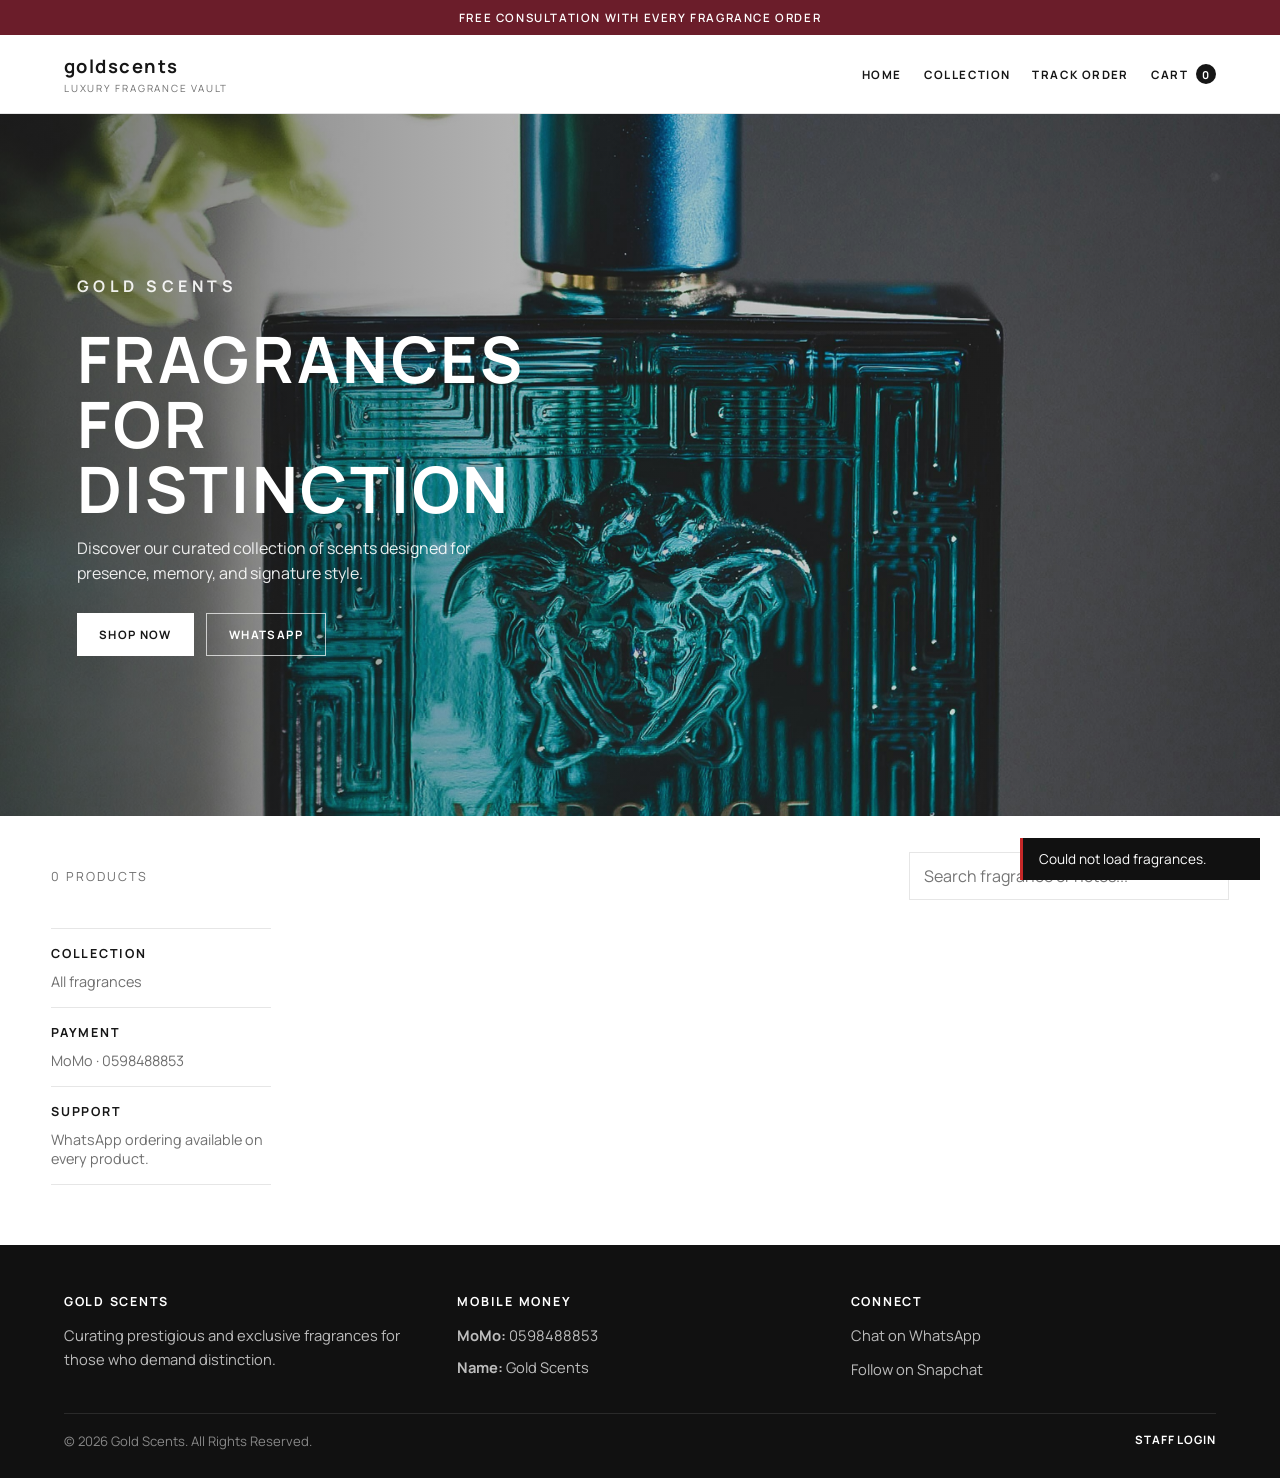
==== commit 80578f03: "Restyle storefront to match My Perfume Shop aesthetic. Switch to a light luxury layout with announce" ====
--- a/index.html
+++ b/index.html
@@ -1,17 +1,21 @@
-<!DOCTYPE html>
+﻿<!DOCTYPE html>
 <html lang="en">
 <head>
     <meta charset="UTF-8" />
     <meta name="viewport" content="width=device-width, initial-scale=1.0" />
-    <title>Gold Scents | Luxury Fragrance Vault</title>
+    <title>Gold Scents | Luxury Fragrance Shop</title>
     <link rel="preconnect" href="https://fonts.googleapis.com">
-    <link href="https://fonts.googleapis.com/css2?family=Cormorant+Garamond:ital,wght@0,500;0,600;1,500&family=Montserrat:wght@600;700&display=swap" rel="stylesheet">
+    <link href="https://fonts.googleapis.com/css2?family=Manrope:wght@500;600;700&display=swap" rel="stylesheet">
     <link rel="stylesheet" href="css/store.css">
+    <link rel="stylesheet" href="css/store-pages.css">
 </head>
 <body>
+    <div class="announcement-bar">Free consultation with every fragrance order</div>
+
     <header class="site-header">
-        <div class="logo">
-            <h1 class="logo-text">Gold Scents</h1>
+        <div class="logo-mark">
+            <h1 class="logo-text">goldscents</h1>
+            <small>Luxury fragrance vault</small>
         </div>
         <nav>
             <a href="index.html">Home</a>
@@ -24,39 +28,57 @@
     <section class="hero">
         <div class="hero-media" aria-hidden="true"></div>
         <div class="hero-content">
-            <h2>Gold Scents</h2>
-            <p>Curating prestigious fragrances for those who demand distinction.</p>
+            <p class="hero-brand">Gold Scents</p>
+            <h2>Fragrances for Distinction</h2>
+            <p>Discover our curated collection of scents designed for presence, memory, and signature style.</p>
             <div class="hero-actions">
-                <a class="btn" href="#collection">Shop the Collection</a>
-                <a class="btn btn-ghost" href="https://wa.me/233534048714" target="_blank" rel="noopener">Chat on WhatsApp</a>
+                <a class="btn" href="#collection">Shop Now</a>
+                <a class="btn btn-ghost" href="https://wa.me/233534048714" target="_blank" rel="noopener">WhatsApp</a>
             </div>
         </div>
     </section>
 
     <main class="container" id="collection">
-        <div class="search-filter-wrapper">
+        <div class="collection-toolbar">
+            <p class="product-count" id="product-count">0 products</p>
             <div class="search-box">
-                <input type="text" id="search-input" placeholder="Search by fragrance name or notes..." />
-            </div>
-        </div>
-
-        <h2 class="section-title">The Collection</h2>
-        <div class="product-grid" id="product-grid"></div>
+                <input type="text" id="search-input" placeholder="Search fragrance or notes..." />
+            </div>
+        </div>
+
+        <div class="shop-layout">
+            <aside class="filter-panel">
+                <div class="filter-group">
+                    <h4>Collection</h4>
+                    <p>All fragrances</p>
+                </div>
+                <div class="filter-group">
+                    <h4>Payment</h4>
+                    <p>MoMo · 0598488853</p>
+                </div>
+                <div class="filter-group">
+                    <h4>Support</h4>
+                    <p>WhatsApp ordering available on every product.</p>
+                </div>
+            </aside>
+
+            <div class="product-grid" id="product-grid"></div>
+        </div>
     </main>
 
     <footer class="site-footer">
         <div class="footer-content">
             <div class="footer-col">
                 <h4>Gold Scents</h4>
-                <p>Curating the world's most prestigious and exclusive fragrances for those who demand distinction.</p>
+                <p>Curating prestigious and exclusive fragrances for those who demand distinction.</p>
             </div>
             <div class="footer-col">
-                <h4>Mobile Money Payment</h4>
-                <p style="margin-bottom:8px;"><strong>MoMo Number:</strong> 0598488853</p>
-                <p><strong>Account Name:</strong> Gold Scents</p>
+                <h4>Mobile Money</h4>
+                <p style="margin-bottom:8px;"><strong>MoMo:</strong> 0598488853</p>
+                <p><strong>Name:</strong> Gold Scents</p>
             </div>
             <div class="footer-col">
-                <h4>Connect With Us</h4>
+                <h4>Connect</h4>
                 <div class="social-links">
                     <a href="https://wa.me/233534048714" target="_blank" rel="noopener" class="social-link">Chat on WhatsApp</a>
                     <a href="https://www.snapchat.com/add/akorfaaaa24" target="_blank" rel="noopener" class="social-link">Follow on Snapchat</a>
@@ -64,8 +86,8 @@
             </div>
         </div>
         <div class="footer-bottom">
-            <p style="margin:0 0 10px 0;">&copy; 2026 Gold Scents. All Rights Reserved.</p>
-            <a href="admin.php">Secure Staff Login</a>
+            <p style="margin:0;">&copy; 2026 Gold Scents. All Rights Reserved.</p>
+            <a href="admin.php">Staff Login</a>
         </div>
     </footer>
 
@@ -96,35 +118,45 @@
             }
         }
 
-        function stock_label(stock_quantity) {
+        function stock_badge(stock_quantity) {
             const stock = parseInt(stock_quantity, 10) || 0;
             if (stock < MIN_STOCK_AVAILABLE) {
-                return '<span class="stock-badge out">Out of stock</span>';
+                return '<span class="badge out">Sold Out</span>';
             }
             if (stock <= LOW_STOCK_THRESHOLD) {
-                return `<span class="stock-badge low">Only ${stock} left</span>`;
-            }
-            return `<span class="stock-badge">${stock} in stock</span>`;
+                return `<span class="badge low">Only ${stock} left</span>`;
+            }
+            return '<span class="badge">In Stock</span>';
         }
 
         function render_product_grid(products_to_display) {
             const grid = document.getElementById('product-grid');
+            const count_label = document.getElementById('product-count');
             grid.innerHTML = '';
+            count_label.textContent = `${products_to_display.length} products`;
 
             if (products_to_display.length === EMPTY_CART_LENGTH) {
-                grid.innerHTML = '<p class="empty-state">No luxury fragrances match your search.</p>';
+                grid.innerHTML = '<p class="empty-state">No fragrances match your search.</p>';
                 return;
             }
 
             products_to_display.forEach((product, index) => {
                 const stock = parseInt(product.stock_quantity, 10) || 0;
                 const out_of_stock = stock < MIN_STOCK_AVAILABLE;
-                const card = document.createElement('div');
+                const card = document.createElement('article');
                 card.className = 'product-card';
-                card.style.animationDelay = `${index * 0.08}s`;
+                card.style.animationDelay = `${index * 0.06}s`;
+
+                const notes_badge = product.notes
+                    ? `<span class="badge notes">${escape_html(product.notes)}</span>`
+                    : '';
 
                 card.innerHTML = `
                     <a class="card-media" href="product.html?id=${product.id}">
+                        <div class="card-badges">
+                            ${stock_badge(stock)}
+                            ${notes_badge}
+                        </div>
                         <img src="${escape_html(product.image_url)}" alt="${escape_html(product.products_name)}" />
                     </a>
                     <div class="product-info">
@@ -133,10 +165,9 @@
                         </h3>
                         <p class="product-notes">${escape_html(product.notes || '')}</p>
                         <p class="product-price">${format_money(product.price)}</p>
-                        ${stock_label(stock)}
                         <div class="card-actions">
-                            <button class="add-btn" ${out_of_stock ? 'disabled' : ''} data-id="${product.id}">
-                                ${out_of_stock ? 'Out of Stock' : 'Add To Cart'}
+                            <button class="add-btn" ${out_of_stock ? 'disabled' : ''} type="button">
+                                ${out_of_stock ? 'Sold Out' : 'Add To Cart'}
                             </button>
                             <a class="wa-btn" href="${build_whatsapp_product_link(product.products_name)}" target="_blank" rel="noopener">
                                 Order on WhatsApp
@@ -145,8 +176,7 @@
                     </div>
                 `;
 
-                const add_btn = card.querySelector('.add-btn');
-                add_btn.addEventListener('click', () => {
+                card.querySelector('.add-btn').addEventListener('click', () => {
                     handle_add_to_cart(product);
                 });
 
@@ -194,3 +224,4 @@
     </script>
 </body>
 </html>
+
--- a/css/store.css
+++ b/css/store.css
@@ -1,139 +1,174 @@
-:root {
-    --bg-deep: #070708;
-    --bg-main: #0f0f11;
-    --bg-panel: #17171a;
-    --bg-soft: #1c1c21;
-    --border: #26262b;
-    --gold: #d4af37;
-    --gold-soft: #f3cf65;
-    --text: #ececec;
-    --muted: #aaa;
-    --danger: #ff4d4d;
-    --success: #28a745;
+﻿:root {
+    --burgundy: #6b1d2a;
+    --burgundy-deep: #4f1420;
+    --ink: #161616;
+    --muted: #6f6f6f;
+    --line: #e6e6e6;
+    --bg: #ffffff;
+    --bg-soft: #f7f7f7;
+    --bg-warm: #f3efe9;
+    --sale: #c62828;
+    --badge-blue: #1e5bb8;
+    --danger: #c62828;
+    --success: #1f7a3f;
+    --gold: #b8952c;
 }
 
 * { box-sizing: border-box; }
 
 body {
-    font-family: 'Cormorant Garamond', 'Palatino Linotype', Georgia, serif;
-    background:
-        radial-gradient(ellipse at top, rgba(212, 175, 55, 0.08), transparent 45%),
-        linear-gradient(180deg, #0a0a0c 0%, var(--bg-main) 40%, #121218 100%);
-    color: var(--text);
     margin: 0;
     min-height: 100vh;
     display: flex;
     flex-direction: column;
-}
-
-h1, h2, h3, h4, .logo-text, .btn, .add-btn, nav a, .section-title {
-    font-family: 'Montserrat', 'Helvetica Neue', Arial, sans-serif;
+    font-family: 'Manrope', 'Segoe UI', sans-serif;
+    color: var(--ink);
+    background: var(--bg);
+}
+
+h1, h2, h3, h4, .logo-text, .btn, .add-btn, nav a, .section-title, .announcement-bar {
+    font-family: 'Manrope', 'Segoe UI', sans-serif;
 }
 
 button, .btn, .add-btn, .qty-btn, .remove-btn, .status-select {
     cursor: pointer;
 }
 
-a { color: inherit; }
+a { color: inherit; text-decoration: none; }
+
+.announcement-bar {
+    background: var(--burgundy);
+    color: #fff;
+    text-align: center;
+    padding: 10px 16px;
+    font-size: 0.72rem;
+    letter-spacing: 1.6px;
+    text-transform: uppercase;
+    font-weight: 600;
+}
 
 .site-header {
-    background: rgba(7, 7, 8, 0.92);
-    backdrop-filter: blur(8px);
-    padding: 18px 40px;
-    display: flex;
-    justify-content: space-between;
-    align-items: center;
-    gap: 16px;
-    flex-wrap: wrap;
-    border-bottom: 2px solid var(--gold);
     position: sticky;
     top: 0;
     z-index: 1000;
+    display: flex;
+    justify-content: space-between;
+    align-items: center;
+    gap: 16px;
+    flex-wrap: wrap;
+    padding: 18px 5%;
+    background: rgba(255, 255, 255, 0.94);
+    backdrop-filter: blur(10px);
+    border-bottom: 1px solid var(--line);
 }
 
 .logo-text {
-    color: var(--gold);
-    margin: 0;
-    font-size: 1.55rem;
-    letter-spacing: 3px;
-    text-transform: uppercase;
+    margin: 0;
+    font-size: 1.15rem;
+    letter-spacing: 0.08em;
+    text-transform: lowercase;
+    font-weight: 700;
+    color: var(--ink);
+}
+
+.logo-mark {
+    display: flex;
+    flex-direction: column;
+    gap: 2px;
+}
+
+.logo-mark small {
+    font-size: 0.62rem;
+    letter-spacing: 0.18em;
+    text-transform: uppercase;
+    color: var(--muted);
 }
 
 nav {
     display: flex;
-    gap: 18px;
+    gap: 22px;
     align-items: center;
     flex-wrap: wrap;
-    justify-content: flex-end;
 }
 
 nav a {
-    color: #fff;
-    text-decoration: none;
-    font-size: 0.8rem;
-    font-weight: 700;
-    text-transform: uppercase;
-    letter-spacing: 1px;
-    transition: color 0.3s;
-}
-
-nav a:hover { color: var(--gold); }
+    color: var(--ink);
+    font-size: 0.72rem;
+    font-weight: 700;
+    letter-spacing: 0.12em;
+    text-transform: uppercase;
+    transition: color 0.2s;
+}
+
+nav a:hover { color: var(--burgundy); }
 
 .cart-icon {
-    background: var(--gold);
-    color: var(--bg-main);
-    padding: 4px 10px;
+    display: inline-flex;
+    align-items: center;
+    justify-content: center;
+    min-width: 20px;
+    height: 20px;
+    margin-left: 4px;
+    padding: 0 6px;
     border-radius: 999px;
-    font-size: 0.8rem;
-    font-weight: 700;
+    background: var(--ink);
+    color: #fff;
+    font-size: 0.68rem;
 }
 
 .hero {
     position: relative;
-    min-height: 72vh;
-    display: flex;
-    align-items: flex-end;
-    padding: 0;
+    min-height: 78vh;
+    display: flex;
+    align-items: center;
     overflow: hidden;
-    border-bottom: 1px solid var(--border);
+    background: var(--bg-warm);
 }
 
 .hero-media {
     position: absolute;
     inset: 0;
     background-image:
-        linear-gradient(180deg, rgba(7, 7, 8, 0.35) 0%, rgba(7, 7, 8, 0.72) 55%, rgba(7, 7, 8, 0.95) 100%),
+        linear-gradient(90deg, rgba(22, 22, 22, 0.55) 0%, rgba(22, 22, 22, 0.2) 48%, rgba(22, 22, 22, 0.08) 100%),
         url('../image/laura_chouette.jpg');
     background-size: cover;
     background-position: center;
-    transform: scale(1.02);
-    animation: hero_drift 18s ease-in-out infinite alternate;
+    animation: hero_drift 16s ease-in-out infinite alternate;
 }
 
 .hero-content {
     position: relative;
     z-index: 1;
-    width: min(900px, 92%);
-    margin: 0 auto 70px;
-    text-align: left;
-    animation: fade_up 0.9s ease both;
+    width: min(560px, 88%);
+    margin-left: 6%;
+    color: #fff;
+    animation: fade_up 0.8s ease both;
+}
+
+.hero-brand {
+    margin: 0 0 10px;
+    font-size: 0.75rem;
+    letter-spacing: 0.28em;
+    text-transform: uppercase;
+    font-weight: 700;
+    color: #fff;
 }
 
 .hero h2 {
-    font-size: clamp(2.4rem, 6vw, 4.2rem);
-    color: var(--gold);
-    text-transform: uppercase;
-    letter-spacing: 5px;
     margin: 0 0 14px;
-    line-height: 1.05;
+    font-size: clamp(2.4rem, 5.5vw, 4rem);
+    line-height: 1.02;
+    letter-spacing: 0.04em;
+    text-transform: uppercase;
+    font-weight: 700;
 }
 
 .hero p {
-    font-size: 1.2rem;
-    color: #ddd;
-    max-width: 540px;
-    margin: 0 0 28px;
-    font-style: italic;
+    margin: 0 0 26px;
+    max-width: 420px;
+    font-size: 1rem;
+    line-height: 1.6;
+    color: rgba(255, 255, 255, 0.9);
 }
 
 .hero-actions {
@@ -146,580 +181,278 @@
     display: inline-flex;
     align-items: center;
     justify-content: center;
-    background: var(--gold);
-    color: var(--bg-main);
+    padding: 13px 22px;
     border: none;
-    padding: 12px 22px;
-    font-weight: 700;
-    text-transform: uppercase;
-    letter-spacing: 1px;
-    border-radius: 4px;
-    text-decoration: none;
-    transition: background-color 0.3s, transform 0.2s;
+    background: #fff;
+    color: var(--ink);
+    font-size: 0.72rem;
+    font-weight: 700;
+    letter-spacing: 0.12em;
+    text-transform: uppercase;
+    transition: transform 0.2s, background 0.2s, color 0.2s;
 }
 
 .btn:hover {
-    background: var(--gold-soft);
     transform: translateY(-1px);
+    background: var(--burgundy);
+    color: #fff;
 }
 
 .btn-ghost {
     background: transparent;
     color: #fff;
-    border: 1px solid rgba(212, 175, 55, 0.55);
+    border: 1px solid rgba(255, 255, 255, 0.7);
 }
 
 .btn-ghost:hover {
-    background: rgba(212, 175, 55, 0.12);
-    color: var(--gold-soft);
+    background: #fff;
+    color: var(--ink);
+}
+
+.btn-dark {
+    background: var(--ink);
+    color: #fff;
+}
+
+.btn-dark:hover {
+    background: var(--burgundy);
+    color: #fff;
 }
 
 .container {
-    width: min(1200px, 92%);
-    margin: 40px auto;
+    width: min(1240px, 92%);
+    margin: 0 auto;
+    padding: 36px 0 60px;
     flex: 1;
 }
 
-.search-filter-wrapper {
-    display: flex;
-    justify-content: center;
-    margin-bottom: 36px;
-    background: var(--bg-panel);
-    padding: 22px;
-    border-radius: 8px;
-    border: 1px solid var(--border);
-}
-
-.search-box { width: 100%; max-width: 500px; }
+.collection-toolbar {
+    display: flex;
+    justify-content: space-between;
+    align-items: center;
+    gap: 16px;
+    flex-wrap: wrap;
+    margin-bottom: 28px;
+}
+
+.product-count {
+    margin: 0;
+    color: var(--muted);
+    font-size: 0.78rem;
+    letter-spacing: 0.16em;
+    text-transform: uppercase;
+}
+
+.search-box {
+    width: min(320px, 100%);
+}
 
 .search-box input {
     width: 100%;
-    padding: 14px 20px;
-    background: var(--bg-main);
-    border: 1px solid #333;
-    color: #fff;
-    border-radius: 30px;
-    font-size: 1rem;
+    padding: 12px 14px;
+    border: 1px solid var(--line);
+    background: #fff;
+    color: var(--ink);
+    font: inherit;
     outline: none;
-    text-align: center;
-    font-family: inherit;
-}
-
-.search-box input:focus {
-    border-color: var(--gold);
-    box-shadow: 0 0 10px rgba(212, 175, 55, 0.3);
-}
-
-.section-title {
-    text-align: center;
-    text-transform: uppercase;
-    letter-spacing: 2px;
-    margin: 0 0 36px;
-    font-size: 1.7rem;
-    color: var(--gold);
+}
+
+.search-box input:focus { border-color: var(--ink); }
+
+.shop-layout {
+    display: grid;
+    grid-template-columns: 220px 1fr;
+    gap: 28px;
+    align-items: start;
+}
+
+.filter-panel {
+    border-top: 1px solid var(--line);
+}
+
+.filter-group {
+    border-bottom: 1px solid var(--line);
+    padding: 16px 0;
+}
+
+.filter-group h4 {
+    margin: 0;
+    font-size: 0.78rem;
+    letter-spacing: 0.14em;
+    text-transform: uppercase;
+}
+
+.filter-group p {
+    margin: 10px 0 0;
+    color: var(--muted);
+    font-size: 0.9rem;
 }
 
 .product-grid {
     display: grid;
-    grid-template-columns: repeat(auto-fill, minmax(280px, 1fr));
-    gap: 28px;
+    grid-template-columns: repeat(3, minmax(0, 1fr));
+    gap: 22px;
 }
 
 .product-card {
-    background: var(--bg-panel);
-    border-radius: 8px;
+    background: #fff;
+    border: 1px solid transparent;
+    display: flex;
+    flex-direction: column;
+    animation: fade_up 0.55s ease both;
+    transition: border-color 0.25s, box-shadow 0.25s;
+}
+
+.product-card:hover {
+    border-color: var(--line);
+    box-shadow: 0 10px 28px rgba(0, 0, 0, 0.06);
+}
+
+.card-media {
+    position: relative;
+    display: block;
+    background: var(--bg-soft);
     overflow: hidden;
-    border: 1px solid var(--border);
-    transition: transform 0.3s, border-color 0.3s, box-shadow 0.3s;
+    aspect-ratio: 1 / 1.15;
+}
+
+.card-media img {
+    width: 100%;
+    height: 100%;
+    object-fit: cover;
+    transition: transform 0.45s ease;
+}
+
+.product-card:hover img { transform: scale(1.04); }
+
+.card-badges {
+    position: absolute;
+    top: 12px;
+    left: 12px;
+    right: 12px;
+    display: flex;
+    justify-content: space-between;
+    gap: 8px;
+    pointer-events: none;
+}
+
+.badge {
+    display: inline-block;
+    padding: 5px 8px;
+    font-size: 0.62rem;
+    letter-spacing: 0.08em;
+    text-transform: uppercase;
+    font-weight: 700;
+    color: #fff;
+    background: var(--badge-blue);
+}
+
+.badge.out { background: #888; }
+.badge.low { background: var(--sale); }
+.badge.notes {
+    background: rgba(255, 255, 255, 0.92);
+    color: var(--ink);
+    margin-left: auto;
+}
+
+.product-info {
+    padding: 16px 4px 8px;
     display: flex;
     flex-direction: column;
-    animation: fade_up 0.6s ease both;
-}
-
-.product-card:hover {
-    transform: translateY(-5px);
-    border-color: var(--gold);
-    box-shadow: 0 12px 30px rgba(212, 175, 55, 0.15);
-}
-
-.product-card a.card-media {
-    display: block;
-    text-decoration: none;
-}
-
-.product-card img {
-    width: 100%;
-    height: 280px;
-    object-fit: cover;
-    border-bottom: 1px solid #222;
-    transition: transform 0.5s ease;
-}
-
-.product-card:hover img { transform: scale(1.04); }
-
-.product-info {
-    padding: 20px;
-    text-align: center;
-    display: flex;
-    flex-direction: column;
+    gap: 6px;
     flex: 1;
-    gap: 8px;
 }
 
 .product-title {
     margin: 0;
-    font-size: 1.05rem;
-    text-transform: uppercase;
-    letter-spacing: 1px;
-}
-
-.product-title a {
-    color: #fff;
-    text-decoration: none;
-}
+    font-size: 0.95rem;
+    font-weight: 700;
+    letter-spacing: 0.02em;
+    text-transform: uppercase;
+}
+
+.product-title a { color: var(--ink); }
 
 .product-notes {
     margin: 0;
     color: var(--muted);
+    font-size: 0.88rem;
+}
+
+.product-price {
+    margin: 4px 0 0;
     font-size: 0.95rem;
-    font-style: italic;
-}
-
-.product-price {
-    font-size: 1.25rem;
-    color: var(--gold);
-    font-weight: 700;
-    font-family: 'Montserrat', sans-serif;
-}
-
-.stock-badge {
-    display: inline-block;
-    font-family: 'Montserrat', sans-serif;
-    font-size: 0.7rem;
-    letter-spacing: 1px;
-    text-transform: uppercase;
-    color: var(--muted);
-}
-
-.stock-badge.low { color: #e0a800; }
-.stock-badge.out { color: var(--danger); }
+    font-weight: 700;
+}
 
 .card-actions {
     display: grid;
     gap: 8px;
-    margin-top: auto;
+    margin-top: 12px;
 }
 
 .add-btn, .wa-btn {
     width: 100%;
-    border: none;
     padding: 12px;
-    font-weight: 700;
-    text-transform: uppercase;
-    letter-spacing: 1px;
-    border-radius: 4px;
-    font-family: 'Montserrat', sans-serif;
-    text-decoration: none;
+    border: 1px solid var(--ink);
+    font-size: 0.7rem;
+    font-weight: 700;
+    letter-spacing: 0.1em;
+    text-transform: uppercase;
     text-align: center;
+    font-family: inherit;
 }
 
 .add-btn {
-    background: var(--gold);
-    color: var(--bg-main);
-}
-
-.add-btn:hover { background: var(--gold-soft); }
+    background: var(--ink);
+    color: #fff;
+}
+
+.add-btn:hover { background: var(--burgundy); border-color: var(--burgundy); }
+
 .add-btn:disabled {
     opacity: 0.45;
     cursor: not-allowed;
 }
 
 .wa-btn {
-    background: transparent;
-    color: #25d366;
-    border: 1px solid rgba(37, 211, 102, 0.4);
-}
-
-.wa-btn:hover { background: rgba(37, 211, 102, 0.1); }
-
-.site-footer {
-    background: var(--bg-deep);
-    color: #fff;
-    padding: 40px 20px;
-    border-top: 2px solid var(--gold);
-    margin-top: 60px;
-}
-
-.footer-content {
-    width: min(1200px, 92%);
-    margin: 0 auto;
-    display: flex;
-    flex-wrap: wrap;
-    justify-content: space-between;
-    gap: 30px;
-}
-
-.footer-col { flex: 1; min-width: 220px; }
-
-.footer-col h4 {
-    color: var(--gold);
-    text-transform: uppercase;
-    letter-spacing: 2px;
-    margin: 0 0 15px;
-    font-size: 0.95rem;
-}
-
-.footer-col p {
-    font-size: 0.95rem;
-    color: var(--muted);
-    line-height: 1.6;
-    margin: 0;
-}
-
-.social-links {
-    display: flex;
-    flex-direction: column;
-    gap: 12px;
-}
-
-.social-link {
-    color: #fff;
-    text-decoration: none;
-    font-size: 0.95rem;
-    display: flex;
-    align-items: center;
-    gap: 10px;
-    transition: color 0.3s;
-}
-
-.social-link:hover { color: var(--gold); }
-
-.footer-bottom {
-    margin-top: 40px;
-    padding-top: 20px;
-    border-top: 1px solid #1f1f24;
-    text-align: center;
-    font-size: 0.85rem;
-    color: #666;
-}
-
-.footer-bottom a {
-    color: var(--gold);
-    text-decoration: none;
-    font-weight: 700;
-    text-transform: uppercase;
-    letter-spacing: 1px;
-}
-
-.panel {
-    background: var(--bg-panel);
-    border: 1px solid var(--border);
-    border-radius: 8px;
-    padding: 28px;
-}
-
-.panel h2 {
-    margin-top: 0;
-    color: var(--gold);
-    text-transform: uppercase;
-    letter-spacing: 2px;
-    border-bottom: 1px solid var(--border);
-    padding-bottom: 12px;
-}
-
-.cart-item {
-    display: flex;
-    justify-content: space-between;
-    align-items: center;
-    gap: 16px;
-    padding: 16px 0;
-    border-bottom: 1px solid #222;
-}
-
-.item-details h4 {
-    margin: 0 0 6px;
-    text-transform: uppercase;
-    letter-spacing: 1px;
-}
-
-.item-details p {
-    margin: 0;
-    color: var(--muted);
-}
-
-.qty-controls {
-    display: flex;
-    align-items: center;
-    gap: 10px;
-}
-
-.qty-btn {
-    width: 32px;
-    height: 32px;
-    border: 1px solid var(--border);
-    background: var(--bg-soft);
-    color: #fff;
-    border-radius: 4px;
-    font-weight: 700;
-}
-
-.qty-btn:hover { border-color: var(--gold); color: var(--gold); }
-
-.remove-btn {
-    background: none;
-    border: none;
-    color: var(--danger);
-    font-weight: 700;
-    font-family: 'Montserrat', sans-serif;
-}
-
-.total-section {
-    text-align: right;
-    font-size: 1.35rem;
-    font-weight: 700;
-    margin-top: 22px;
-    color: var(--gold);
-    font-family: 'Montserrat', sans-serif;
-}
-
-.form-group { margin-bottom: 16px; }
-
-label {
-    display: block;
-    font-family: 'Montserrat', sans-serif;
-    font-weight: 700;
-    margin-bottom: 6px;
-    font-size: 0.75rem;
-    text-transform: uppercase;
-    letter-spacing: 1px;
-    color: var(--gold);
-}
-
-input, textarea, select {
-    width: 100%;
-    padding: 12px;
-    background: var(--bg-main);
-    border: 1px solid #333;
-    color: #fff;
-    border-radius: 4px;
-    font-family: inherit;
-    font-size: 1rem;
-    outline: none;
-}
-
-input:focus, textarea:focus, select:focus { border-color: var(--gold); }
-
-.checkout-btn {
-    width: 100%;
-    margin-top: 10px;
-}
-
-.payment-note {
-    background: rgba(212, 175, 55, 0.08);
-    border: 1px solid rgba(212, 175, 55, 0.25);
-    border-radius: 6px;
-    padding: 14px;
-    margin: 18px 0;
-    color: var(--muted);
-    font-size: 0.95rem;
-    line-height: 1.5;
-}
-
-.back-link {
-    display: inline-block;
-    margin-top: 20px;
-    color: var(--gold);
-    text-decoration: none;
-    font-family: 'Montserrat', sans-serif;
-    font-weight: 700;
-}
-
-.detail-layout {
-    display: grid;
-    grid-template-columns: 1.05fr 0.95fr;
-    gap: 36px;
-    align-items: start;
-}
-
-.detail-image {
-    width: 100%;
-    aspect-ratio: 1 / 1.05;
-    object-fit: cover;
-    border-radius: 8px;
-    border: 1px solid var(--border);
-}
-
-.detail-copy h1 {
-    margin: 0 0 10px;
-    font-size: clamp(2rem, 4vw, 2.8rem);
-    letter-spacing: 2px;
-    text-transform: uppercase;
-    color: var(--gold);
-}
-
-.success-box {
-    text-align: center;
-    padding: 48px 24px;
-}
-
-.success-box .order-id {
-    font-size: 2rem;
-    color: var(--gold);
-    margin: 18px 0;
-    font-family: 'Montserrat', sans-serif;
-}
-
-.order-summary {
-    text-align: left;
-    margin: 24px auto 0;
-    max-width: 520px;
-    background: var(--bg-main);
-    border: 1px solid var(--border);
-    border-radius: 8px;
-    padding: 18px 20px;
-}
-
-.order-summary h3 {
-    margin: 0 0 12px;
-    color: var(--gold);
-    text-transform: uppercase;
-    letter-spacing: 1px;
-    font-family: 'Montserrat', sans-serif;
-    font-size: 0.95rem;
-}
-
-.order-summary ul {
-    list-style: none;
-    margin: 0;
-    padding: 0;
-}
-
-.order-summary li {
-    display: flex;
-    justify-content: space-between;
-    gap: 12px;
-    padding: 8px 0;
-    border-bottom: 1px solid #222;
-    color: #ddd;
-}
-
-.summary-total {
-    display: flex;
-    justify-content: space-between;
-    margin: 14px 0 8px;
-    color: var(--gold);
-    font-family: 'Montserrat', sans-serif;
-    font-size: 1.05rem;
-}
-
-.summary-meta {
-    margin: 6px 0 0;
-    color: var(--muted);
-    font-size: 0.92rem;
-}
-
-.status-tracker {
-    display: flex;
-    justify-content: space-between;
-    gap: 8px;
-    margin: 18px auto 8px;
-    max-width: 520px;
-}
-
-.tracker-step {
-    flex: 1;
-    text-align: center;
-    opacity: 0.45;
-}
-
-.tracker-step.is-complete,
-.tracker-step.is-current {
-    opacity: 1;
-}
-
-.tracker-dot {
-    display: block;
-    width: 12px;
-    height: 12px;
-    margin: 0 auto 8px;
-    border-radius: 50%;
-    background: #333;
-    border: 2px solid #444;
-}
-
-.tracker-step.is-complete .tracker-dot,
-.tracker-step.is-current .tracker-dot {
-    background: var(--gold);
-    border-color: var(--gold-soft);
-}
-
-.tracker-label {
-    display: block;
-    font-family: 'Montserrat', sans-serif;
-    font-size: 0.65rem;
-    letter-spacing: 1px;
-    text-transform: uppercase;
-    color: var(--muted);
-}
-
-.tracker-step.is-current .tracker-label {
-    color: var(--gold);
-}
-
-.toast-host {
-    position: fixed;
-    right: 20px;
-    bottom: 20px;
-    z-index: 2000;
-    display: flex;
-    flex-direction: column;
-    gap: 10px;
-}
-
-.toast {
-    min-width: 240px;
-    max-width: 360px;
-    background: #1a1a1f;
-    color: #fff;
-    border: 1px solid var(--border);
-    border-left: 3px solid var(--gold);
-    padding: 12px 16px;
-    border-radius: 6px;
-    opacity: 0;
-    transform: translateY(8px);
-    transition: opacity 0.25s, transform 0.25s;
-    font-family: 'Montserrat', sans-serif;
-    font-size: 0.85rem;
-}
-
-.toast-success { border-left-color: var(--success); }
-.toast-error { border-left-color: var(--danger); }
-.toast-visible { opacity: 1; transform: translateY(0); }
+    background: #fff;
+    color: var(--ink);
+}
+
+.wa-btn:hover {
+    border-color: var(--burgundy);
+    color: var(--burgundy);
+}
+
 
 .empty-state {
     grid-column: 1 / -1;
     text-align: center;
-    color: #888;
-    font-style: italic;
+    color: var(--muted);
     padding: 40px 0;
 }
 
 @keyframes fade_up {
-    from { opacity: 0; transform: translateY(16px); }
+    from { opacity: 0; transform: translateY(14px); }
     to { opacity: 1; transform: translateY(0); }
 }
 
 @keyframes hero_drift {
-    from { transform: scale(1.02) translateY(0); }
-    to { transform: scale(1.08) translateY(-12px); }
-}
-
-@media (max-width: 800px) {
-    .site-header { padding: 16px 18px; }
-    .hero { min-height: 64vh; }
-    .hero-content { margin-bottom: 40px; text-align: center; }
+    from { transform: scale(1.02); }
+    to { transform: scale(1.08); }
+}
+
+@media (max-width: 980px) {
+    .shop-layout { grid-template-columns: 1fr; }
+    .filter-panel { display: none; }
+    .product-grid { grid-template-columns: repeat(2, minmax(0, 1fr)); }
+}
+
+@media (max-width: 700px) {
+    .hero { min-height: 70vh; }
+    .hero-content { margin: 0 auto; text-align: center; }
     .hero p { margin-left: auto; margin-right: auto; }
     .hero-actions { justify-content: center; }
-    .detail-layout { grid-template-columns: 1fr; }
-    .cart-item { flex-direction: column; align-items: flex-start; }
-}
+    .product-grid { grid-template-columns: 1fr; }
+}
--- a/css/store-pages.css
+++ b/css/store-pages.css
@@ -0,0 +1,308 @@
+.site-footer {
+    margin-top: auto;
+    background: #111;
+    color: #fff;
+    padding: 48px 5% 28px;
+}
+
+.footer-content {
+    width: min(1240px, 100%);
+    margin: 0 auto;
+    display: grid;
+    grid-template-columns: repeat(3, minmax(0, 1fr));
+    gap: 28px;
+}
+
+.footer-col h4 {
+    margin: 0 0 14px;
+    font-size: 0.78rem;
+    letter-spacing: 0.14em;
+    text-transform: uppercase;
+}
+
+.footer-col p,
+.social-link {
+    margin: 0;
+    color: #bdbdbd;
+    font-size: 0.92rem;
+    line-height: 1.6;
+}
+
+.social-links {
+    display: flex;
+    flex-direction: column;
+    gap: 10px;
+}
+
+.social-link:hover { color: #fff; }
+
+.footer-bottom {
+    width: min(1240px, 100%);
+    margin: 32px auto 0;
+    padding-top: 18px;
+    border-top: 1px solid #2a2a2a;
+    display: flex;
+    justify-content: space-between;
+    gap: 12px;
+    flex-wrap: wrap;
+    color: #888;
+    font-size: 0.82rem;
+}
+
+.footer-bottom a {
+    color: #fff;
+    font-weight: 700;
+    letter-spacing: 0.08em;
+    text-transform: uppercase;
+    font-size: 0.72rem;
+}
+
+.panel {
+    background: #fff;
+    border: 1px solid var(--line);
+    padding: 28px;
+}
+
+.panel h2 {
+    margin: 0 0 18px;
+    font-size: 1.4rem;
+    letter-spacing: 0.08em;
+    text-transform: uppercase;
+}
+
+.cart-item {
+    display: flex;
+    justify-content: space-between;
+    align-items: center;
+    gap: 16px;
+    padding: 16px 0;
+    border-bottom: 1px solid var(--line);
+}
+
+.item-details h4 {
+    margin: 0 0 6px;
+    text-transform: uppercase;
+    letter-spacing: 0.04em;
+}
+
+.item-details p {
+    margin: 0;
+    color: var(--muted);
+}
+
+.qty-controls {
+    display: flex;
+    align-items: center;
+    gap: 10px;
+}
+
+.qty-btn {
+    width: 32px;
+    height: 32px;
+    border: 1px solid var(--line);
+    background: #fff;
+    color: var(--ink);
+    font-weight: 700;
+}
+
+.qty-btn:hover { border-color: var(--ink); }
+
+.remove-btn {
+    border: none;
+    background: none;
+    color: var(--danger);
+    font-weight: 700;
+    font-family: inherit;
+}
+
+.total-section {
+    margin-top: 22px;
+    text-align: right;
+    font-size: 1.2rem;
+    font-weight: 700;
+}
+
+.form-group { margin-bottom: 14px; }
+
+label {
+    display: block;
+    margin-bottom: 6px;
+    font-size: 0.72rem;
+    letter-spacing: 0.1em;
+    text-transform: uppercase;
+    font-weight: 700;
+}
+
+input, textarea, select {
+    width: 100%;
+    padding: 12px;
+    border: 1px solid var(--line);
+    background: #fff;
+    color: var(--ink);
+    font: inherit;
+    outline: none;
+}
+
+input:focus, textarea:focus, select:focus { border-color: var(--ink); }
+
+.checkout-btn { width: 100%; margin-top: 8px; }
+
+.payment-note {
+    margin: 18px 0;
+    padding: 14px;
+    background: var(--bg-soft);
+    border: 1px solid var(--line);
+    color: var(--muted);
+    font-size: 0.92rem;
+    line-height: 1.5;
+}
+
+.back-link {
+    display: inline-block;
+    margin-top: 20px;
+    color: var(--burgundy);
+    font-weight: 700;
+    font-size: 0.85rem;
+}
+
+.detail-layout {
+    display: grid;
+    grid-template-columns: 1.05fr 0.95fr;
+    gap: 36px;
+}
+
+.detail-image {
+    width: 100%;
+    aspect-ratio: 1 / 1.05;
+    object-fit: cover;
+    background: var(--bg-soft);
+}
+
+.detail-copy h1 {
+    margin: 0 0 10px;
+    font-size: clamp(1.8rem, 4vw, 2.6rem);
+    letter-spacing: 0.04em;
+    text-transform: uppercase;
+}
+
+.success-box { text-align: center; padding: 42px 20px; }
+
+.success-box .order-id {
+    margin: 16px 0;
+    font-size: 2rem;
+    font-weight: 700;
+    color: var(--burgundy);
+}
+
+.order-summary {
+    text-align: left;
+    margin: 22px auto 0;
+    max-width: 520px;
+    border: 1px solid var(--line);
+    padding: 18px;
+    background: var(--bg-soft);
+}
+
+.order-summary h3 {
+    margin: 0 0 12px;
+    font-size: 0.85rem;
+    letter-spacing: 0.1em;
+    text-transform: uppercase;
+}
+
+.order-summary ul {
+    list-style: none;
+    margin: 0;
+    padding: 0;
+}
+
+.order-summary li {
+    display: flex;
+    justify-content: space-between;
+    gap: 12px;
+    padding: 8px 0;
+    border-bottom: 1px solid var(--line);
+}
+
+.summary-total {
+    display: flex;
+    justify-content: space-between;
+    margin: 14px 0 8px;
+    font-weight: 700;
+}
+
+.summary-meta {
+    margin: 6px 0 0;
+    color: var(--muted);
+    font-size: 0.9rem;
+}
+
+.status-tracker {
+    display: flex;
+    justify-content: space-between;
+    gap: 8px;
+    margin: 18px auto 8px;
+    max-width: 520px;
+}
+
+.tracker-step { flex: 1; text-align: center; opacity: 0.4; }
+.tracker-step.is-complete,
+.tracker-step.is-current { opacity: 1; }
+
+.tracker-dot {
+    display: block;
+    width: 10px;
+    height: 10px;
+    margin: 0 auto 8px;
+    border-radius: 50%;
+    background: #ccc;
+}
+
+.tracker-step.is-complete .tracker-dot,
+.tracker-step.is-current .tracker-dot { background: var(--burgundy); }
+
+.tracker-label {
+    display: block;
+    font-size: 0.62rem;
+    letter-spacing: 0.08em;
+    text-transform: uppercase;
+    color: var(--muted);
+}
+
+.tracker-step.is-current .tracker-label { color: var(--burgundy); }
+
+.toast-host {
+    position: fixed;
+    right: 20px;
+    bottom: 20px;
+    z-index: 2000;
+    display: flex;
+    flex-direction: column;
+    gap: 10px;
+}
+
+.toast {
+    min-width: 240px;
+    max-width: 360px;
+    background: #111;
+    color: #fff;
+    border-left: 3px solid var(--burgundy);
+    padding: 12px 16px;
+    opacity: 0;
+    transform: translateY(8px);
+    transition: opacity 0.25s, transform 0.25s;
+    font-size: 0.85rem;
+}
+
+.toast-success { border-left-color: var(--success); }
+.toast-error { border-left-color: var(--danger); }
+.toast-visible { opacity: 1; transform: translateY(0); }
+
+@media (max-width: 980px) {
+    .footer-content { grid-template-columns: 1fr; }
+}
+
+@media (max-width: 700px) {
+    .detail-layout { grid-template-columns: 1fr; }
+    .cart-item { flex-direction: column; align-items: flex-start; }
+}
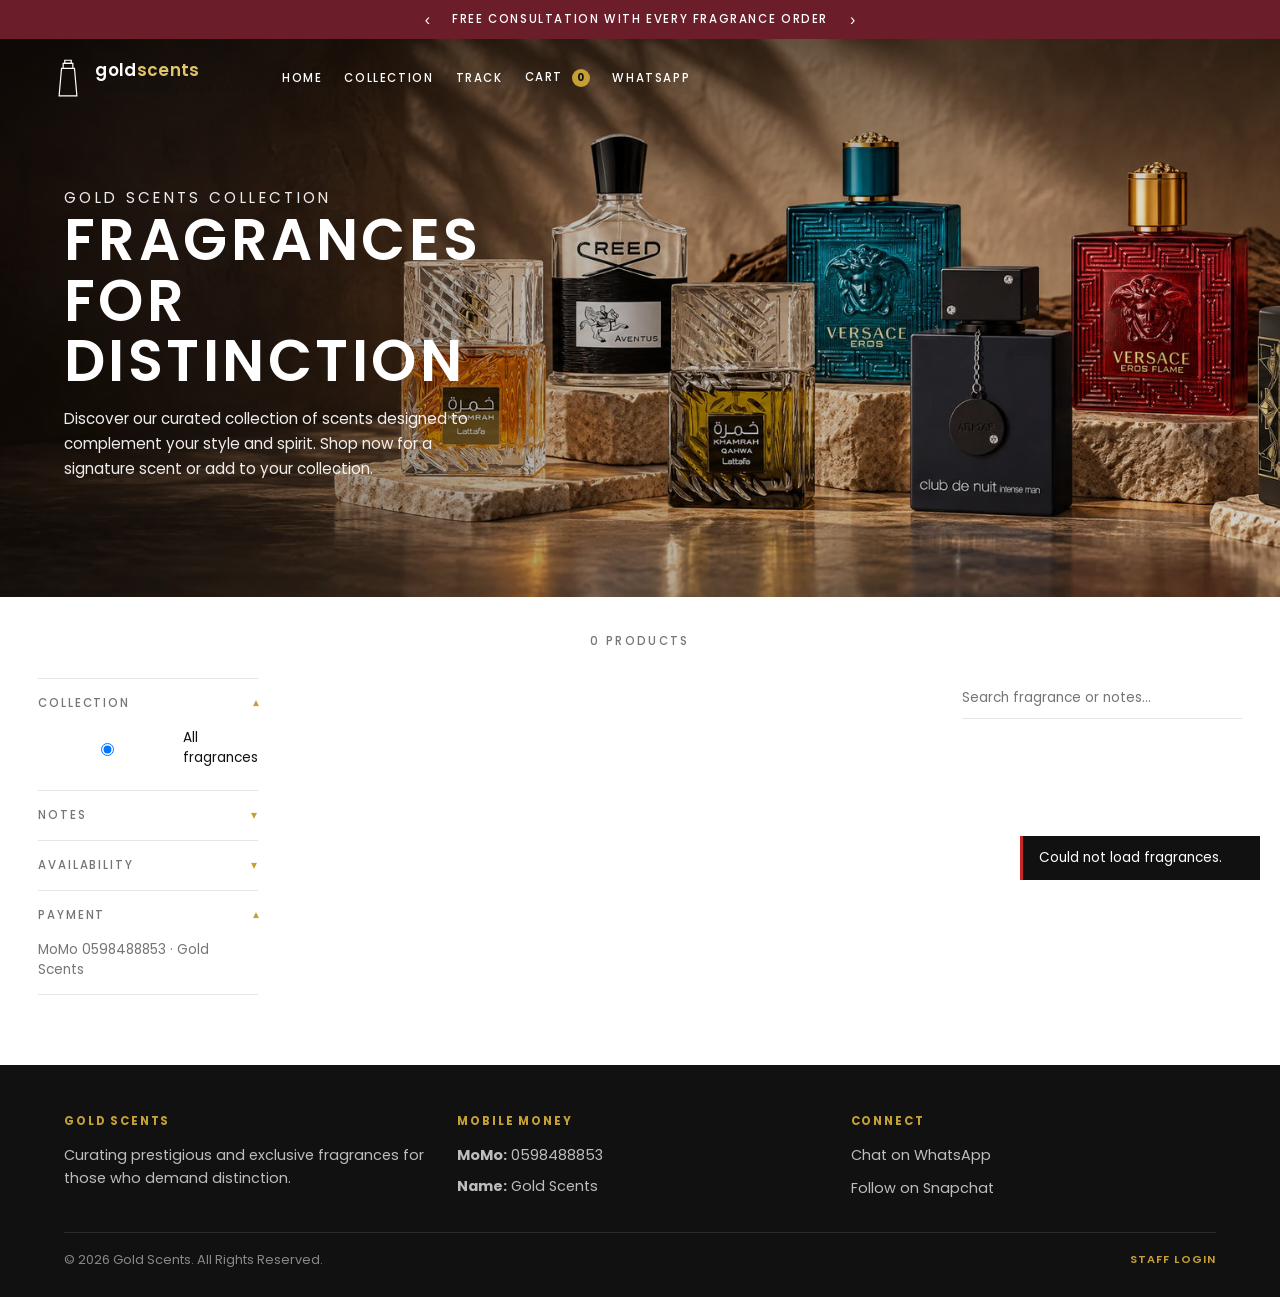
==== commit 14a4217f: "Match My Perfume Shop layout with Gold Scents branding. Rebuild storefront structure with overlay he" ====
--- a/index.html
+++ b/index.html
@@ -5,64 +5,94 @@
     <meta name="viewport" content="width=device-width, initial-scale=1.0" />
     <title>Gold Scents | Luxury Fragrance Shop</title>
     <link rel="preconnect" href="https://fonts.googleapis.com">
-    <link href="https://fonts.googleapis.com/css2?family=Manrope:wght@500;600;700&display=swap" rel="stylesheet">
+    <link href="https://fonts.googleapis.com/css2?family=Poppins:wght@400;500;600;700&display=swap" rel="stylesheet">
     <link rel="stylesheet" href="css/store.css">
     <link rel="stylesheet" href="css/store-pages.css">
 </head>
 <body>
-    <div class="announcement-bar">Free consultation with every fragrance order</div>
-
-    <header class="site-header">
-        <div class="logo-mark">
-            <h1 class="logo-text">goldscents</h1>
-            <small>Luxury fragrance vault</small>
-        </div>
-        <nav>
-            <a href="index.html">Home</a>
-            <a href="#collection">Collection</a>
-            <a href="track.html">Track Order</a>
-            <a href="cart.html">Cart <span class="cart-icon" id="cart-count">0</span></a>
-        </nav>
-    </header>
-
-    <section class="hero">
-        <div class="hero-media" aria-hidden="true"></div>
-        <div class="hero-content">
-            <p class="hero-brand">Gold Scents</p>
-            <h2>Fragrances for Distinction</h2>
-            <p>Discover our curated collection of scents designed for presence, memory, and signature style.</p>
-            <div class="hero-actions">
-                <a class="btn" href="#collection">Shop Now</a>
-                <a class="btn btn-ghost" href="https://wa.me/233534048714" target="_blank" rel="noopener">WhatsApp</a>
-            </div>
-        </div>
-    </section>
-
-    <main class="container" id="collection">
-        <div class="collection-toolbar">
-            <p class="product-count" id="product-count">0 products</p>
-            <div class="search-box">
-                <input type="text" id="search-input" placeholder="Search fragrance or notes..." />
-            </div>
-        </div>
+    <div class="announcement-bar">
+        <button type="button" data-announcement-prev aria-label="Previous">‹</button>
+        <span data-announcement-text>Free consultation with every fragrance order</span>
+        <button type="button" data-announcement-next aria-label="Next">›</button>
+    </div>
+
+    <div class="hero-wrap">
+        <header class="site-header" data-overlay-header>
+            <a class="logo" href="index.html" aria-label="Gold Scents home">
+                <svg class="logo-bottle" viewBox="0 0 40 52" aria-hidden="true">
+                    <path d="M14 8h12v6H14zM12 14h16l3 34H9L12 14z"></path>
+                    <path d="M16 4h8v4h-8z"></path>
+                </svg>
+                <div>
+                    <h1 class="logo-text">gold<span>scents</span></h1>
+                    <small>Luxury fragrance vault</small>
+                </div>
+            </a>
+            <nav>
+                <a href="index.html">Home</a>
+                <a href="#collection">Collection</a>
+                <a href="track.html">Track</a>
+                <a href="cart.html">Cart <span class="cart-icon" id="cart-count">0</span></a>
+                <a href="https://wa.me/233534048714" target="_blank" rel="noopener">WhatsApp</a>
+            </nav>
+        </header>
+
+        <section class="hero">
+            <div class="hero-media" aria-hidden="true"></div>
+            <div class="hero-content">
+                <p class="hero-kicker">Gold Scents Collection</p>
+                <h2>Fragrances for Distinction</h2>
+                <p>
+                    Discover our curated collection of scents designed to complement your style and spirit.
+                    Shop now for a signature scent or add to your collection.
+                </p>
+            </div>
+        </section>
+    </div>
+
+    <main class="catalog" id="collection">
+        <p class="product-count" id="product-count">0 products</p>
 
         <div class="shop-layout">
             <aside class="filter-panel">
+                <div class="filter-group is-open">
+                    <button class="filter-toggle" type="button">
+                        <span>Collection</span><span class="chevron">▾</span>
+                    </button>
+                    <div class="filter-body">
+                        <label><input type="radio" name="collection_filter" value="all" checked> All fragrances</label>
+                    </div>
+                </div>
                 <div class="filter-group">
-                    <h4>Collection</h4>
-                    <p>All fragrances</p>
+                    <button class="filter-toggle" type="button">
+                        <span>Notes</span><span class="chevron">▾</span>
+                    </button>
+                    <div class="filter-body" id="notes-filters"></div>
                 </div>
                 <div class="filter-group">
-                    <h4>Payment</h4>
-                    <p>MoMo · 0598488853</p>
-                </div>
-                <div class="filter-group">
-                    <h4>Support</h4>
-                    <p>WhatsApp ordering available on every product.</p>
+                    <button class="filter-toggle" type="button">
+                        <span>Availability</span><span class="chevron">▾</span>
+                    </button>
+                    <div class="filter-body">
+                        <label><input type="checkbox" id="in-stock-only"> In stock only</label>
+                    </div>
+                </div>
+                <div class="filter-group is-open">
+                    <button class="filter-toggle" type="button">
+                        <span>Payment</span><span class="chevron">▾</span>
+                    </button>
+                    <div class="filter-body">
+                        <p style="margin:0;color:var(--muted);font-size:0.85rem;">MoMo 0598488853 · Gold Scents</p>
+                    </div>
                 </div>
             </aside>
 
-            <div class="product-grid" id="product-grid"></div>
+            <section>
+                <div class="search-row">
+                    <input type="text" id="search-input" placeholder="Search fragrance or notes..." />
+                </div>
+                <div class="product-grid" id="product-grid"></div>
+            </section>
         </div>
     </main>
 
@@ -94,23 +124,35 @@
     <script src="js/constants.js"></script>
     <script src="js/cart_store.js"></script>
     <script src="js/toast.js"></script>
+    <script src="js/layout.js"></script>
     <script>
         let cart = load_cart();
         let global_products = [];
+        const wishlist_key = 'goldScentsWishlist';
+
+        function load_wishlist() {
+            try {
+                return JSON.parse(localStorage.getItem(wishlist_key) || '[]');
+            } catch (error) {
+                return [];
+            }
+        }
+
+        let wishlist = load_wishlist();
 
         document.addEventListener('DOMContentLoaded', () => {
             load_products();
             update_cart_count();
             document.getElementById('search-input').addEventListener('input', apply_filtering);
+            document.getElementById('in-stock-only').addEventListener('change', apply_filtering);
         });
 
         async function load_products() {
             try {
                 const response = await fetch('api/products.php');
                 global_products = await response.json();
-                if (!Array.isArray(global_products)) {
-                    global_products = [];
-                }
+                if (!Array.isArray(global_products)) global_products = [];
+                build_notes_filters(global_products);
                 render_product_grid(global_products);
             } catch (error) {
                 console.error(error);
@@ -118,22 +160,37 @@
             }
         }
 
-        function stock_badge(stock_quantity) {
+        function build_notes_filters(products) {
+            const host = document.getElementById('notes-filters');
+            const notes = [...new Set(products.map((p) => (p.notes || '').trim()).filter(Boolean))];
+            host.innerHTML = notes.map((note) => `
+                <label>
+                    <input type="checkbox" class="note-filter" value="${escape_html(note)}">
+                    ${escape_html(note)}
+                </label>
+            `).join('') || '<p style="margin:0;color:var(--muted);">No notes yet</p>';
+
+            host.querySelectorAll('.note-filter').forEach((input) => {
+                input.addEventListener('change', apply_filtering);
+            });
+        }
+
+        function stock_badges(stock_quantity) {
             const stock = parseInt(stock_quantity, 10) || 0;
             if (stock < MIN_STOCK_AVAILABLE) {
-                return '<span class="badge out">Sold Out</span>';
+                return '<span class="badge badge--sold">Sold out</span>';
             }
             if (stock <= LOW_STOCK_THRESHOLD) {
-                return `<span class="badge low">Only ${stock} left</span>`;
-            }
-            return '<span class="badge">In Stock</span>';
+                return `<span class="badge badge--gold">Only ${stock} left</span>`;
+            }
+            return '<span class="badge">In stock</span>';
         }
 
         function render_product_grid(products_to_display) {
             const grid = document.getElementById('product-grid');
-            const count_label = document.getElementById('product-count');
+            document.getElementById('product-count').textContent =
+                `${products_to_display.length} products`;
             grid.innerHTML = '';
-            count_label.textContent = `${products_to_display.length} products`;
 
             if (products_to_display.length === EMPTY_CART_LENGTH) {
                 grid.innerHTML = '<p class="empty-state">No fragrances match your search.</p>';
@@ -143,45 +200,54 @@
             products_to_display.forEach((product, index) => {
                 const stock = parseInt(product.stock_quantity, 10) || 0;
                 const out_of_stock = stock < MIN_STOCK_AVAILABLE;
+                const wished = wishlist.includes(String(product.id));
                 const card = document.createElement('article');
                 card.className = 'product-card';
-                card.style.animationDelay = `${index * 0.06}s`;
-
-                const notes_badge = product.notes
-                    ? `<span class="badge notes">${escape_html(product.notes)}</span>`
-                    : '';
+                card.style.animationDelay = `${index * 0.05}s`;
 
                 card.innerHTML = `
-                    <a class="card-media" href="product.html?id=${product.id}">
-                        <div class="card-badges">
-                            ${stock_badge(stock)}
-                            ${notes_badge}
-                        </div>
-                        <img src="${escape_html(product.image_url)}" alt="${escape_html(product.products_name)}" />
-                    </a>
-                    <div class="product-info">
-                        <h3 class="product-title">
-                            <a href="product.html?id=${product.id}">${escape_html(product.products_name)}</a>
-                        </h3>
-                        <p class="product-notes">${escape_html(product.notes || '')}</p>
-                        <p class="product-price">${format_money(product.price)}</p>
-                        <div class="card-actions">
-                            <button class="add-btn" ${out_of_stock ? 'disabled' : ''} type="button">
-                                ${out_of_stock ? 'Sold Out' : 'Add To Cart'}
-                            </button>
-                            <a class="wa-btn" href="${build_whatsapp_product_link(product.products_name)}" target="_blank" rel="noopener">
-                                Order on WhatsApp
-                            </a>
-                        </div>
+                    <div class="product-card__figure">
+                        <div class="badge-list">${stock_badges(stock)}</div>
+                        <button class="wish-btn ${wished ? 'is-active' : ''}" type="button" data-wish="${product.id}" aria-label="Wishlist">
+                            <svg viewBox="0 0 24 24"><path d="M12 21s-7-4.6-9.5-9A5.4 5.4 0 0 1 12 5.2 5.4 5.4 0 0 1 21.5 12C19 16.4 12 21 12 21z"/></svg>
+                        </button>
+                        <a href="product.html?id=${product.id}">
+                            <img src="${escape_html(product.image_url)}" alt="${escape_html(product.products_name)}" />
+                        </a>
+                    </div>
+                    <h3 class="product-card__title">
+                        <a href="product.html?id=${product.id}">${escape_html(product.products_name)}</a>
+                    </h3>
+                    <p class="product-card__price">${format_money(product.price)}</p>
+                    <p class="product-card__notes">${escape_html(product.notes || '')}</p>
+                    <div class="product-card__actions">
+                        <button class="add-btn" type="button" ${out_of_stock ? 'disabled' : ''}>
+                            ${out_of_stock ? 'Sold Out' : 'Add To Cart'}
+                        </button>
+                        <a class="wa-btn" href="${build_whatsapp_product_link(product.products_name)}" target="_blank" rel="noopener">
+                            Order on WhatsApp
+                        </a>
                     </div>
                 `;
 
-                card.querySelector('.add-btn').addEventListener('click', () => {
-                    handle_add_to_cart(product);
+                card.querySelector('.add-btn').addEventListener('click', () => handle_add_to_cart(product));
+                card.querySelector('.wish-btn').addEventListener('click', (event) => {
+                    toggle_wishlist(String(product.id), event.currentTarget);
                 });
 
                 grid.appendChild(card);
             });
+        }
+
+        function toggle_wishlist(product_id, button) {
+            if (wishlist.includes(product_id)) {
+                wishlist = wishlist.filter((id) => id !== product_id);
+                button.classList.remove('is-active');
+            } else {
+                wishlist.push(product_id);
+                button.classList.add('is-active');
+            }
+            localStorage.setItem(wishlist_key, JSON.stringify(wishlist));
         }
 
         function handle_add_to_cart(product) {
@@ -193,28 +259,35 @@
             }, stock);
 
             cart = result.cart;
-
-            if (!result.added && result.reason === 'out_of_stock') {
-                show_toast('This fragrance is out of stock.', 'error');
+            if (!result.added) {
+                show_toast(
+                    result.reason === 'out_of_stock'
+                        ? 'This fragrance is out of stock.'
+                        : 'No more stock available for this item.',
+                    'error'
+                );
                 return;
             }
-
-            if (!result.added && result.reason === 'stock_limit') {
-                show_toast('No more stock available for this item.', 'error');
-                return;
-            }
-
             update_cart_count();
             show_toast(`Added ${product.products_name} to cart`);
         }
 
         function apply_filtering() {
             const text_query = document.getElementById('search-input').value.toLowerCase().trim();
+            const in_stock_only = document.getElementById('in-stock-only').checked;
+            const selected_notes = [...document.querySelectorAll('.note-filter:checked')].map((el) => el.value);
+
             const filtered = global_products.filter((product) => {
+                const stock = parseInt(product.stock_quantity, 10) || 0;
                 const name_match = product.products_name.toLowerCase().includes(text_query);
                 const notes_match = (product.notes || '').toLowerCase().includes(text_query);
-                return name_match || notes_match;
+                const text_ok = name_match || notes_match;
+                const stock_ok = !in_stock_only || stock >= MIN_STOCK_AVAILABLE;
+                const notes_ok = selected_notes.length === EMPTY_CART_LENGTH
+                    || selected_notes.includes((product.notes || '').trim());
+                return text_ok && stock_ok && notes_ok;
             });
+
             render_product_grid(filtered);
         }
 
@@ -224,4 +297,3 @@
     </script>
 </body>
 </html>
-
--- a/css/store.css
+++ b/css/store.css
@@ -1,17 +1,17 @@
 ﻿:root {
-    --burgundy: #6b1d2a;
-    --burgundy-deep: #4f1420;
-    --ink: #161616;
-    --muted: #6f6f6f;
-    --line: #e6e6e6;
+    --announcement: #6b1d2a;
+    --ink: #111111;
+    --muted: #757575;
+    --line: #e5e5e5;
     --bg: #ffffff;
-    --bg-soft: #f7f7f7;
-    --bg-warm: #f3efe9;
-    --sale: #c62828;
-    --badge-blue: #1e5bb8;
+    --soft: #f5f5f5;
+    --price: #c62828;
+    --badge-blue: #1e5aa8;
+    --badge-grey: #9a9a9a;
+    --gold: #c4a035;
+    --gold-soft: #e0c56a;
     --danger: #c62828;
-    --success: #1f7a3f;
-    --gold: #b8952c;
+    --success: #2e7d32;
 }
 
 * { box-sizing: border-box; }
@@ -21,386 +21,417 @@
     min-height: 100vh;
     display: flex;
     flex-direction: column;
-    font-family: 'Manrope', 'Segoe UI', sans-serif;
+    font-family: 'Poppins', sans-serif;
     color: var(--ink);
     background: var(--bg);
 }
 
-h1, h2, h3, h4, .logo-text, .btn, .add-btn, nav a, .section-title, .announcement-bar {
-    font-family: 'Manrope', 'Segoe UI', sans-serif;
-}
-
-button, .btn, .add-btn, .qty-btn, .remove-btn, .status-select {
+button, .btn, .add-btn, .qty-btn, .remove-btn, .wish-btn, .filter-toggle {
     cursor: pointer;
 }
 
 a { color: inherit; text-decoration: none; }
 
 .announcement-bar {
-    background: var(--burgundy);
-    color: #fff;
-    text-align: center;
-    padding: 10px 16px;
+    background: var(--announcement);
+    color: #fff;
+    display: flex;
+    align-items: center;
+    justify-content: center;
+    gap: 18px;
+    padding: 11px 16px;
     font-size: 0.72rem;
-    letter-spacing: 1.6px;
-    text-transform: uppercase;
-    font-weight: 600;
+    letter-spacing: 0.14em;
+    text-transform: uppercase;
+    font-weight: 500;
+    position: relative;
+    z-index: 30;
+}
+
+.announcement-bar button {
+    border: none;
+    background: transparent;
+    color: #fff;
+    font-size: 1rem;
+    line-height: 1;
+    padding: 0 4px;
 }
 
 .site-header {
-    position: sticky;
+    position: absolute;
     top: 0;
-    z-index: 1000;
-    display: flex;
-    justify-content: space-between;
-    align-items: center;
-    gap: 16px;
-    flex-wrap: wrap;
-    padding: 18px 5%;
-    background: rgba(255, 255, 255, 0.94);
-    backdrop-filter: blur(10px);
-    border-bottom: 1px solid var(--line);
+    left: 0;
+    right: 0;
+    z-index: 20;
+    display: flex;
+    align-items: center;
+    gap: 28px;
+    padding: 18px 4%;
+    background: transparent;
+    transition: background 0.25s, box-shadow 0.25s, color 0.25s;
+}
+
+.hero-wrap { position: relative; }
+
+.site-header.is-solid {
+    position: fixed;
+    top: 0;
+    background: rgba(255, 255, 255, 0.97);
+    box-shadow: 0 1px 0 var(--line);
+}
+
+.site-header.is-solid .logo-text,
+.site-header.is-solid nav a,
+.site-header.is-solid .logo-bottle {
+    color: var(--ink);
+    stroke: var(--ink);
+}
+
+.site-header.is-solid .logo-text span { color: var(--gold); }
+
+.logo {
+    display: flex;
+    align-items: center;
+    gap: 10px;
+    flex-shrink: 0;
+}
+
+.logo-bottle {
+    width: 34px;
+    height: 42px;
+    stroke: #fff;
+    fill: none;
+    stroke-width: 1.5;
 }
 
 .logo-text {
     margin: 0;
-    font-size: 1.15rem;
-    letter-spacing: 0.08em;
+    color: #fff;
+    font-size: 1.05rem;
+    font-weight: 600;
+    letter-spacing: 0.02em;
     text-transform: lowercase;
-    font-weight: 700;
-    color: var(--ink);
-}
-
-.logo-mark {
-    display: flex;
-    flex-direction: column;
-    gap: 2px;
-}
-
-.logo-mark small {
-    font-size: 0.62rem;
+    line-height: 1.1;
+}
+
+.logo-text span { color: var(--gold-soft); }
+
+.logo small {
+    display: block;
+    margin-top: 2px;
+    font-size: 0.58rem;
     letter-spacing: 0.18em;
     text-transform: uppercase;
-    color: var(--muted);
+    opacity: 0.85;
 }
 
 nav {
     display: flex;
+    align-items: center;
     gap: 22px;
-    align-items: center;
     flex-wrap: wrap;
 }
 
 nav a {
-    color: var(--ink);
+    color: #fff;
     font-size: 0.72rem;
-    font-weight: 700;
-    letter-spacing: 0.12em;
+    font-weight: 500;
+    letter-spacing: 0.14em;
     text-transform: uppercase;
     transition: color 0.2s;
 }
 
-nav a:hover { color: var(--burgundy); }
+nav a:hover { color: var(--gold-soft); }
 
 .cart-icon {
     display: inline-flex;
+    min-width: 18px;
+    height: 18px;
+    margin-left: 4px;
+    padding: 0 5px;
     align-items: center;
     justify-content: center;
-    min-width: 20px;
-    height: 20px;
-    margin-left: 4px;
-    padding: 0 6px;
     border-radius: 999px;
-    background: var(--ink);
-    color: #fff;
-    font-size: 0.68rem;
+    background: var(--gold);
+    color: #111;
+    font-size: 0.65rem;
+    font-weight: 700;
 }
 
 .hero {
     position: relative;
-    min-height: 78vh;
+    min-height: 62vh;
     display: flex;
     align-items: center;
     overflow: hidden;
-    background: var(--bg-warm);
+    background: #1a1a1a;
 }
 
 .hero-media {
     position: absolute;
     inset: 0;
+    background-color: #1c1c1c;
     background-image:
-        linear-gradient(90deg, rgba(22, 22, 22, 0.55) 0%, rgba(22, 22, 22, 0.2) 48%, rgba(22, 22, 22, 0.08) 100%),
-        url('../image/laura_chouette.jpg');
+        linear-gradient(180deg, rgba(0, 0, 0, 0.45) 0%, rgba(0, 0, 0, 0.05) 28%, rgba(0, 0, 0, 0.15) 100%),
+        linear-gradient(90deg, rgba(0, 0, 0, 0.5) 0%, rgba(0, 0, 0, 0.2) 40%, rgba(0, 0, 0, 0.05) 100%),
+        url('../image/hero_collection.webp');
     background-size: cover;
     background-position: center;
-    animation: hero_drift 16s ease-in-out infinite alternate;
+    background-repeat: no-repeat;
 }
 
 .hero-content {
     position: relative;
     z-index: 1;
-    width: min(560px, 88%);
-    margin-left: 6%;
-    color: #fff;
-    animation: fade_up 0.8s ease both;
-}
-
-.hero-brand {
+    width: min(520px, 88%);
+    margin: 90px 0 60px 5%;
+    color: #fff;
+}
+
+.hero-kicker {
     margin: 0 0 10px;
-    font-size: 0.75rem;
-    letter-spacing: 0.28em;
-    text-transform: uppercase;
-    font-weight: 700;
-    color: #fff;
+    font-size: 0.7rem;
+    letter-spacing: 0.22em;
+    text-transform: uppercase;
+    color: var(--gold-soft);
+    font-weight: 600;
 }
 
 .hero h2 {
     margin: 0 0 14px;
-    font-size: clamp(2.4rem, 5.5vw, 4rem);
-    line-height: 1.02;
-    letter-spacing: 0.04em;
-    text-transform: uppercase;
-    font-weight: 700;
+    font-size: clamp(2.2rem, 5vw, 3.6rem);
+    line-height: 1.05;
+    letter-spacing: 0.06em;
+    text-transform: uppercase;
+    font-weight: 600;
 }
 
 .hero p {
-    margin: 0 0 26px;
+    margin: 0;
     max-width: 420px;
-    font-size: 1rem;
-    line-height: 1.6;
-    color: rgba(255, 255, 255, 0.9);
-}
-
-.hero-actions {
-    display: flex;
-    flex-wrap: wrap;
-    gap: 12px;
-}
-
-.btn {
-    display: inline-flex;
-    align-items: center;
-    justify-content: center;
-    padding: 13px 22px;
-    border: none;
-    background: #fff;
-    color: var(--ink);
+    font-size: 0.95rem;
+    line-height: 1.65;
+    color: rgba(255, 255, 255, 0.92);
+    font-weight: 400;
+}
+
+.catalog {
+    width: min(1280px, 94%);
+    margin: 0 auto;
+    padding: 28px 0 70px;
+    flex: 1;
+}
+
+.product-count {
+    text-align: center;
+    margin: 8px 0 28px;
+    color: var(--muted);
     font-size: 0.72rem;
-    font-weight: 700;
-    letter-spacing: 0.12em;
-    text-transform: uppercase;
-    transition: transform 0.2s, background 0.2s, color 0.2s;
-}
-
-.btn:hover {
-    transform: translateY(-1px);
-    background: var(--burgundy);
-    color: #fff;
-}
-
-.btn-ghost {
-    background: transparent;
-    color: #fff;
-    border: 1px solid rgba(255, 255, 255, 0.7);
-}
-
-.btn-ghost:hover {
-    background: #fff;
-    color: var(--ink);
-}
-
-.btn-dark {
-    background: var(--ink);
-    color: #fff;
-}
-
-.btn-dark:hover {
-    background: var(--burgundy);
-    color: #fff;
-}
-
-.container {
-    width: min(1240px, 92%);
-    margin: 0 auto;
-    padding: 36px 0 60px;
-    flex: 1;
-}
-
-.collection-toolbar {
-    display: flex;
-    justify-content: space-between;
-    align-items: center;
-    gap: 16px;
-    flex-wrap: wrap;
-    margin-bottom: 28px;
-}
-
-.product-count {
-    margin: 0;
-    color: var(--muted);
-    font-size: 0.78rem;
-    letter-spacing: 0.16em;
-    text-transform: uppercase;
-}
-
-.search-box {
-    width: min(320px, 100%);
-}
-
-.search-box input {
-    width: 100%;
-    padding: 12px 14px;
-    border: 1px solid var(--line);
-    background: #fff;
-    color: var(--ink);
-    font: inherit;
-    outline: none;
-}
-
-.search-box input:focus { border-color: var(--ink); }
+    letter-spacing: 0.2em;
+    text-transform: uppercase;
+    font-weight: 500;
+}
 
 .shop-layout {
     display: grid;
     grid-template-columns: 220px 1fr;
-    gap: 28px;
+    gap: 30px;
     align-items: start;
 }
 
-.filter-panel {
-    border-top: 1px solid var(--line);
-}
-
-.filter-group {
+.filter-panel { border-top: 1px solid var(--line); }
+
+.filter-group { border-bottom: 1px solid var(--line); }
+
+.filter-toggle {
+    width: 100%;
+    display: flex;
+    justify-content: space-between;
+    align-items: center;
+    padding: 16px 0;
+    border: none;
+    background: transparent;
+    font: inherit;
+    font-size: 0.72rem;
+    letter-spacing: 0.16em;
+    text-transform: uppercase;
+    color: var(--muted);
+    font-weight: 500;
+}
+
+.filter-toggle .chevron {
+    transition: transform 0.2s;
+    color: var(--gold);
+}
+
+.filter-group.is-open .chevron { transform: rotate(180deg); }
+
+.filter-body {
+    display: none;
+    padding: 0 0 14px;
+    color: var(--ink);
+    font-size: 0.88rem;
+}
+
+.filter-group.is-open .filter-body { display: block; }
+
+.filter-body label {
+    display: flex;
+    align-items: center;
+    gap: 8px;
+    margin-bottom: 8px;
+    font-size: 0.85rem;
+    letter-spacing: 0;
+    text-transform: none;
+    font-weight: 400;
+    color: var(--ink);
+    cursor: pointer;
+}
+
+.search-row {
+    display: flex;
+    justify-content: flex-end;
+    margin-bottom: 18px;
+}
+
+.search-row input {
+    width: min(280px, 100%);
+    border: none;
     border-bottom: 1px solid var(--line);
-    padding: 16px 0;
-}
-
-.filter-group h4 {
-    margin: 0;
-    font-size: 0.78rem;
-    letter-spacing: 0.14em;
-    text-transform: uppercase;
-}
-
-.filter-group p {
-    margin: 10px 0 0;
-    color: var(--muted);
-    font-size: 0.9rem;
-}
+    padding: 10px 0;
+    font: inherit;
+    font-size: 0.85rem;
+    outline: none;
+    background: transparent;
+}
+
+.search-row input:focus { border-bottom-color: var(--gold); }
 
 .product-grid {
     display: grid;
     grid-template-columns: repeat(3, minmax(0, 1fr));
-    gap: 22px;
+    gap: 28px 18px;
 }
 
 .product-card {
-    background: #fff;
-    border: 1px solid transparent;
-    display: flex;
-    flex-direction: column;
-    animation: fade_up 0.55s ease both;
-    transition: border-color 0.25s, box-shadow 0.25s;
-}
-
-.product-card:hover {
-    border-color: var(--line);
-    box-shadow: 0 10px 28px rgba(0, 0, 0, 0.06);
-}
-
-.card-media {
+    text-align: center;
     position: relative;
-    display: block;
-    background: var(--bg-soft);
+}
+
+.product-card__figure {
+    position: relative;
+    background: var(--soft);
+    aspect-ratio: 1 / 1.15;
+    margin-bottom: 14px;
     overflow: hidden;
-    aspect-ratio: 1 / 1.15;
-}
-
-.card-media img {
+}
+
+.product-card__figure img {
     width: 100%;
     height: 100%;
     object-fit: cover;
-    transition: transform 0.45s ease;
+    transition: transform 0.4s ease;
 }
 
 .product-card:hover img { transform: scale(1.04); }
 
-.card-badges {
+.badge-list {
     position: absolute;
-    top: 12px;
-    left: 12px;
-    right: 12px;
-    display: flex;
-    justify-content: space-between;
-    gap: 8px;
-    pointer-events: none;
+    top: 10px;
+    left: 10px;
+    z-index: 2;
+    display: flex;
+    flex-direction: column;
+    gap: 6px;
+    align-items: flex-start;
 }
 
 .badge {
     display: inline-block;
-    padding: 5px 8px;
-    font-size: 0.62rem;
+    padding: 4px 8px;
+    font-size: 0.6rem;
+    letter-spacing: 0.06em;
+    text-transform: uppercase;
+    font-weight: 600;
+    color: #fff;
+    background: var(--badge-blue);
+}
+
+.badge--sold { background: var(--badge-grey); }
+.badge--gold { background: var(--gold); color: #111; }
+
+.wish-btn {
+    position: absolute;
+    top: 10px;
+    right: 10px;
+    z-index: 2;
+    width: 34px;
+    height: 34px;
+    border: none;
+    background: transparent;
+    color: var(--ink);
+    display: grid;
+    place-items: center;
+}
+
+.wish-btn svg {
+    width: 20px;
+    height: 20px;
+    fill: none;
+    stroke: currentColor;
+    stroke-width: 1.5;
+}
+
+.wish-btn.is-active svg { fill: var(--gold); stroke: var(--gold); }
+
+.product-card__title {
+    margin: 0 0 6px;
+    font-size: 0.78rem;
+    font-weight: 500;
     letter-spacing: 0.08em;
     text-transform: uppercase;
-    font-weight: 700;
-    color: #fff;
-    background: var(--badge-blue);
-}
-
-.badge.out { background: #888; }
-.badge.low { background: var(--sale); }
-.badge.notes {
-    background: rgba(255, 255, 255, 0.92);
-    color: var(--ink);
-    margin-left: auto;
-}
-
-.product-info {
-    padding: 16px 4px 8px;
-    display: flex;
-    flex-direction: column;
-    gap: 6px;
-    flex: 1;
-}
-
-.product-title {
+    color: #555;
+}
+
+.product-card__title a:hover { color: var(--gold); }
+
+.product-card__price {
     margin: 0;
-    font-size: 0.95rem;
-    font-weight: 700;
-    letter-spacing: 0.02em;
-    text-transform: uppercase;
-}
-
-.product-title a { color: var(--ink); }
-
-.product-notes {
-    margin: 0;
+    font-size: 0.9rem;
+    font-weight: 600;
+    color: var(--price);
+}
+
+.product-card__notes {
+    margin: 4px 0 0;
+    font-size: 0.75rem;
     color: var(--muted);
-    font-size: 0.88rem;
-}
-
-.product-price {
-    margin: 4px 0 0;
-    font-size: 0.95rem;
-    font-weight: 700;
-}
-
-.card-actions {
+}
+
+.product-card__actions {
+    opacity: 0;
+    transform: translateY(6px);
+    transition: opacity 0.25s, transform 0.25s;
+    margin-top: 12px;
     display: grid;
     gap: 8px;
-    margin-top: 12px;
+}
+
+.product-card:hover .product-card__actions {
+    opacity: 1;
+    transform: translateY(0);
 }
 
 .add-btn, .wa-btn {
     width: 100%;
-    padding: 12px;
+    padding: 11px 12px;
     border: 1px solid var(--ink);
-    font-size: 0.7rem;
-    font-weight: 700;
-    letter-spacing: 0.1em;
-    text-transform: uppercase;
+    font: inherit;
+    font-size: 0.68rem;
+    letter-spacing: 0.12em;
+    text-transform: uppercase;
+    font-weight: 600;
     text-align: center;
-    font-family: inherit;
 }
 
 .add-btn {
@@ -408,10 +439,14 @@
     color: #fff;
 }
 
-.add-btn:hover { background: var(--burgundy); border-color: var(--burgundy); }
+.add-btn:hover {
+    background: var(--gold);
+    border-color: var(--gold);
+    color: #111;
+}
 
 .add-btn:disabled {
-    opacity: 0.45;
+    opacity: 0.4;
     cursor: not-allowed;
 }
 
@@ -421,38 +456,35 @@
 }
 
 .wa-btn:hover {
-    border-color: var(--burgundy);
-    color: var(--burgundy);
-}
-
+    border-color: var(--gold);
+    color: var(--gold);
+}
 
 .empty-state {
     grid-column: 1 / -1;
     text-align: center;
     color: var(--muted);
-    padding: 40px 0;
+    padding: 50px 0;
 }
 
 @keyframes fade_up {
-    from { opacity: 0; transform: translateY(14px); }
+    from { opacity: 0; transform: translateY(12px); }
     to { opacity: 1; transform: translateY(0); }
 }
 
-@keyframes hero_drift {
-    from { transform: scale(1.02); }
-    to { transform: scale(1.08); }
-}
+.product-card { animation: fade_up 0.45s ease both; }
 
 @media (max-width: 980px) {
     .shop-layout { grid-template-columns: 1fr; }
     .filter-panel { display: none; }
     .product-grid { grid-template-columns: repeat(2, minmax(0, 1fr)); }
+    .product-card__actions { opacity: 1; transform: none; }
 }
 
 @media (max-width: 700px) {
-    .hero { min-height: 70vh; }
-    .hero-content { margin: 0 auto; text-align: center; }
-    .hero p { margin-left: auto; margin-right: auto; }
-    .hero-actions { justify-content: center; }
-    .product-grid { grid-template-columns: 1fr; }
-}
+    .site-header { gap: 14px; padding: 14px 4%; }
+    nav { gap: 12px; }
+    .hero { min-height: 54vh; }
+    .hero-content { margin: 80px auto 40px; text-align: left; }
+    .product-grid { grid-template-columns: 1fr 1fr; gap: 18px 10px; }
+}
--- a/css/store-pages.css
+++ b/css/store-pages.css
@@ -6,7 +6,7 @@
 }
 
 .footer-content {
-    width: min(1240px, 100%);
+    width: min(1280px, 100%);
     margin: 0 auto;
     display: grid;
     grid-template-columns: repeat(3, minmax(0, 1fr));
@@ -15,16 +15,17 @@
 
 .footer-col h4 {
     margin: 0 0 14px;
-    font-size: 0.78rem;
-    letter-spacing: 0.14em;
-    text-transform: uppercase;
+    font-size: 0.72rem;
+    letter-spacing: 0.16em;
+    text-transform: uppercase;
+    color: var(--gold);
 }
 
 .footer-col p,
 .social-link {
     margin: 0;
     color: #bdbdbd;
-    font-size: 0.92rem;
+    font-size: 0.9rem;
     line-height: 1.6;
 }
 
@@ -34,10 +35,10 @@
     gap: 10px;
 }
 
-.social-link:hover { color: #fff; }
+.social-link:hover { color: var(--gold-soft); }
 
 .footer-bottom {
-    width: min(1240px, 100%);
+    width: min(1280px, 100%);
     margin: 32px auto 0;
     padding-top: 18px;
     border-top: 1px solid #2a2a2a;
@@ -46,18 +47,27 @@
     gap: 12px;
     flex-wrap: wrap;
     color: #888;
-    font-size: 0.82rem;
+    font-size: 0.8rem;
 }
 
 .footer-bottom a {
-    color: #fff;
-    font-weight: 700;
-    letter-spacing: 0.08em;
-    text-transform: uppercase;
-    font-size: 0.72rem;
-}
+    color: var(--gold);
+    font-weight: 600;
+    letter-spacing: 0.1em;
+    text-transform: uppercase;
+    font-size: 0.7rem;
+}
+
+.page-shell {
+    padding-top: 120px;
+    flex: 1;
+}
+
+.page-shell.has-solid-header { padding-top: 40px; }
 
 .panel {
+    width: min(860px, 92%);
+    margin: 0 auto 50px;
     background: #fff;
     border: 1px solid var(--line);
     padding: 28px;
@@ -65,9 +75,10 @@
 
 .panel h2 {
     margin: 0 0 18px;
-    font-size: 1.4rem;
-    letter-spacing: 0.08em;
-    text-transform: uppercase;
+    font-size: 1.2rem;
+    letter-spacing: 0.1em;
+    text-transform: uppercase;
+    font-weight: 600;
 }
 
 .cart-item {
@@ -82,7 +93,9 @@
 .item-details h4 {
     margin: 0 0 6px;
     text-transform: uppercase;
-    letter-spacing: 0.04em;
+    letter-spacing: 0.06em;
+    font-size: 0.85rem;
+    font-weight: 600;
 }
 
 .item-details p {
@@ -105,21 +118,22 @@
     font-weight: 700;
 }
 
-.qty-btn:hover { border-color: var(--ink); }
+.qty-btn:hover { border-color: var(--gold); color: var(--gold); }
 
 .remove-btn {
     border: none;
     background: none;
     color: var(--danger);
-    font-weight: 700;
+    font-weight: 600;
     font-family: inherit;
 }
 
 .total-section {
     margin-top: 22px;
     text-align: right;
-    font-size: 1.2rem;
+    font-size: 1.15rem;
     font-weight: 700;
+    color: var(--price);
 }
 
 .form-group { margin-bottom: 14px; }
@@ -127,10 +141,10 @@
 label {
     display: block;
     margin-bottom: 6px;
-    font-size: 0.72rem;
-    letter-spacing: 0.1em;
-    text-transform: uppercase;
-    font-weight: 700;
+    font-size: 0.7rem;
+    letter-spacing: 0.12em;
+    text-transform: uppercase;
+    font-weight: 600;
 }
 
 input, textarea, select {
@@ -143,25 +157,52 @@
     outline: none;
 }
 
-input:focus, textarea:focus, select:focus { border-color: var(--ink); }
+input:focus, textarea:focus, select:focus { border-color: var(--gold); }
+
+.btn {
+    display: inline-flex;
+    align-items: center;
+    justify-content: center;
+    padding: 13px 20px;
+    border: 1px solid var(--ink);
+    background: var(--ink);
+    color: #fff;
+    font: inherit;
+    font-size: 0.7rem;
+    letter-spacing: 0.12em;
+    text-transform: uppercase;
+    font-weight: 600;
+    transition: background 0.2s, border-color 0.2s, color 0.2s;
+}
+
+.btn:hover {
+    background: var(--gold);
+    border-color: var(--gold);
+    color: #111;
+}
+
+.btn-ghost {
+    background: #fff;
+    color: var(--ink);
+}
 
 .checkout-btn { width: 100%; margin-top: 8px; }
 
 .payment-note {
     margin: 18px 0;
     padding: 14px;
-    background: var(--bg-soft);
-    border: 1px solid var(--line);
-    color: var(--muted);
-    font-size: 0.92rem;
+    background: #fcf8ec;
+    border: 1px solid #ead9a0;
+    color: #666;
+    font-size: 0.9rem;
     line-height: 1.5;
 }
 
 .back-link {
     display: inline-block;
     margin-top: 20px;
-    color: var(--burgundy);
-    font-weight: 700;
+    color: var(--gold);
+    font-weight: 600;
     font-size: 0.85rem;
 }
 
@@ -175,14 +216,20 @@
     width: 100%;
     aspect-ratio: 1 / 1.05;
     object-fit: cover;
-    background: var(--bg-soft);
+    background: var(--soft);
 }
 
 .detail-copy h1 {
     margin: 0 0 10px;
-    font-size: clamp(1.8rem, 4vw, 2.6rem);
-    letter-spacing: 0.04em;
-    text-transform: uppercase;
+    font-size: clamp(1.6rem, 3.5vw, 2.3rem);
+    letter-spacing: 0.06em;
+    text-transform: uppercase;
+    font-weight: 600;
+}
+
+.detail-copy .product-card__price {
+    font-size: 1.2rem;
+    margin: 14px 0;
 }
 
 .success-box { text-align: center; padding: 42px 20px; }
@@ -191,7 +238,7 @@
     margin: 16px 0;
     font-size: 2rem;
     font-weight: 700;
-    color: var(--burgundy);
+    color: var(--gold);
 }
 
 .order-summary {
@@ -200,13 +247,13 @@
     max-width: 520px;
     border: 1px solid var(--line);
     padding: 18px;
-    background: var(--bg-soft);
+    background: var(--soft);
 }
 
 .order-summary h3 {
     margin: 0 0 12px;
-    font-size: 0.85rem;
-    letter-spacing: 0.1em;
+    font-size: 0.8rem;
+    letter-spacing: 0.12em;
     text-transform: uppercase;
 }
 
@@ -229,12 +276,13 @@
     justify-content: space-between;
     margin: 14px 0 8px;
     font-weight: 700;
+    color: var(--price);
 }
 
 .summary-meta {
     margin: 6px 0 0;
     color: var(--muted);
-    font-size: 0.9rem;
+    font-size: 0.88rem;
 }
 
 .status-tracker {
@@ -259,17 +307,17 @@
 }
 
 .tracker-step.is-complete .tracker-dot,
-.tracker-step.is-current .tracker-dot { background: var(--burgundy); }
+.tracker-step.is-current .tracker-dot { background: var(--gold); }
 
 .tracker-label {
     display: block;
-    font-size: 0.62rem;
+    font-size: 0.6rem;
     letter-spacing: 0.08em;
     text-transform: uppercase;
     color: var(--muted);
 }
 
-.tracker-step.is-current .tracker-label { color: var(--burgundy); }
+.tracker-step.is-current .tracker-label { color: var(--gold); }
 
 .toast-host {
     position: fixed;
@@ -286,7 +334,7 @@
     max-width: 360px;
     background: #111;
     color: #fff;
-    border-left: 3px solid var(--burgundy);
+    border-left: 3px solid var(--gold);
     padding: 12px 16px;
     opacity: 0;
     transform: translateY(8px);
@@ -298,6 +346,24 @@
 .toast-error { border-left-color: var(--danger); }
 .toast-visible { opacity: 1; transform: translateY(0); }
 
+.header-spacer { height: 0; }
+
+.inner-header.site-header {
+    position: sticky;
+    top: 0;
+    background: #fff;
+    box-shadow: 0 1px 0 var(--line);
+}
+
+.inner-header .logo-text,
+.inner-header nav a,
+.inner-header .logo-bottle {
+    color: var(--ink);
+    stroke: var(--ink);
+}
+
+.inner-header .logo-text span { color: var(--gold); }
+
 @media (max-width: 980px) {
     .footer-content { grid-template-columns: 1fr; }
 }
@@ -305,4 +371,5 @@
 @media (max-width: 700px) {
     .detail-layout { grid-template-columns: 1fr; }
     .cart-item { flex-direction: column; align-items: flex-start; }
-}
+    .page-shell { padding-top: 100px; }
+}
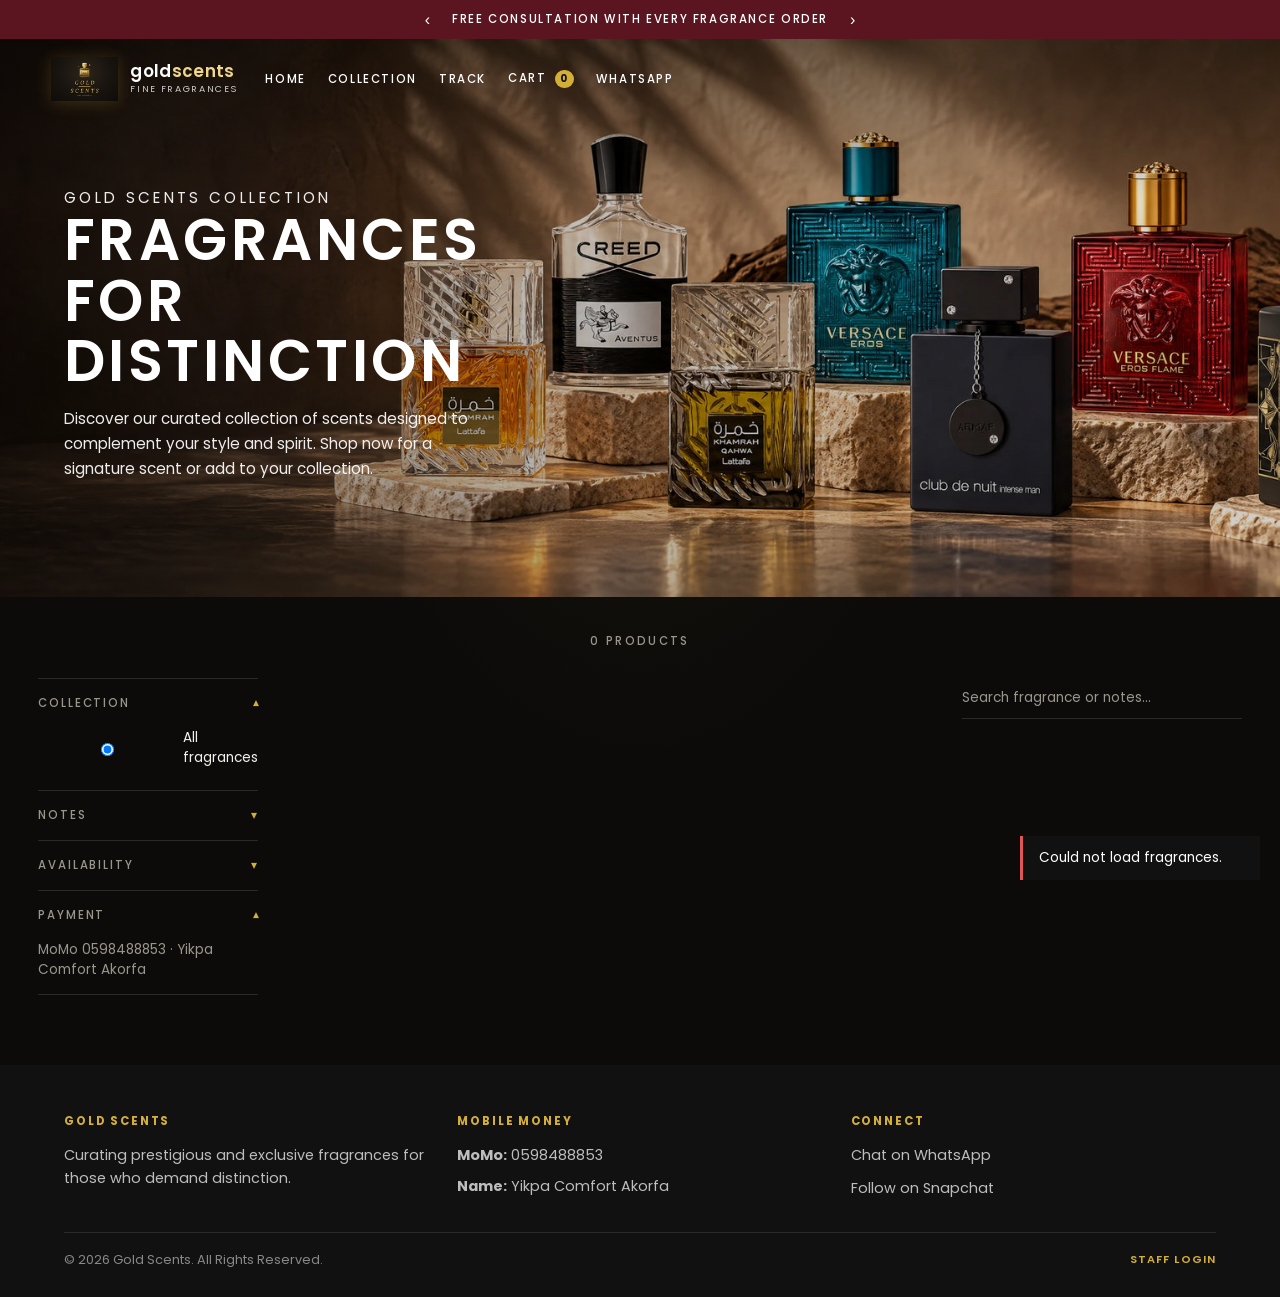
==== commit 1338532d: "Polish storefront branding and refresh admin auth UI. Use the custom logo with wordmark, dark-gold s" ====
--- a/index.html
+++ b/index.html
@@ -19,13 +19,10 @@
     <div class="hero-wrap">
         <header class="site-header" data-overlay-header>
             <a class="logo" href="index.html" aria-label="Gold Scents home">
-                <svg class="logo-bottle" viewBox="0 0 40 52" aria-hidden="true">
-                    <path d="M14 8h12v6H14zM12 14h16l3 34H9L12 14z"></path>
-                    <path d="M16 4h8v4h-8z"></path>
-                </svg>
-                <div>
+                <img class="logo-image" src="image/gold_scents_logo.png" alt="">
+                <div class="logo-mark">
                     <h1 class="logo-text">gold<span>scents</span></h1>
-                    <small>Luxury fragrance vault</small>
+                    <small>Fine Fragrances</small>
                 </div>
             </a>
             <nav>
@@ -82,7 +79,7 @@
                         <span>Payment</span><span class="chevron">▾</span>
                     </button>
                     <div class="filter-body">
-                        <p style="margin:0;color:var(--muted);font-size:0.85rem;">MoMo 0598488853 · Gold Scents</p>
+                        <p style="margin:0;color:var(--muted);font-size:0.85rem;">MoMo 0598488853 · Yikpa Comfort Akorfa</p>
                     </div>
                 </div>
             </aside>
@@ -105,7 +102,7 @@
             <div class="footer-col">
                 <h4>Mobile Money</h4>
                 <p style="margin-bottom:8px;"><strong>MoMo:</strong> 0598488853</p>
-                <p><strong>Name:</strong> Gold Scents</p>
+                <p><strong>Name:</strong> Yikpa Comfort Akorfa</p>
             </div>
             <div class="footer-col">
                 <h4>Connect</h4>
@@ -297,3 +294,6 @@
     </script>
 </body>
 </html>
+
+
+
--- a/css/store.css
+++ b/css/store.css
@@ -1,17 +1,19 @@
 ﻿:root {
-    --announcement: #6b1d2a;
-    --ink: #111111;
-    --muted: #757575;
-    --line: #e5e5e5;
-    --bg: #ffffff;
-    --soft: #f5f5f5;
-    --price: #c62828;
-    --badge-blue: #1e5aa8;
-    --badge-grey: #9a9a9a;
-    --gold: #c4a035;
-    --gold-soft: #e0c56a;
-    --danger: #c62828;
-    --success: #2e7d32;
+    --announcement: #5a1520;
+    --ink: #f3f1ea;
+    --muted: #9b968c;
+    --line: #2c2a27;
+    --bg: #0c0b0a;
+    --soft: #161411;
+    --panel: #1b1915;
+    --price: #e0c56a;
+    --badge-blue: #2a6fbf;
+    --badge-grey: #6d6d6d;
+    --gold: #d4af37;
+    --gold-soft: #f0d78c;
+    --gold-deep: #8a6a12;
+    --danger: #e25555;
+    --success: #3f9d5c;
 }
 
 * { box-sizing: border-box; }
@@ -23,7 +25,9 @@
     flex-direction: column;
     font-family: 'Poppins', sans-serif;
     color: var(--ink);
-    background: var(--bg);
+    background:
+        radial-gradient(ellipse at top, rgba(212, 175, 55, 0.08), transparent 42%),
+        var(--bg);
 }
 
 button, .btn, .add-btn, .qty-btn, .remove-btn, .wish-btn, .filter-toggle {
@@ -76,32 +80,40 @@
 .site-header.is-solid {
     position: fixed;
     top: 0;
-    background: rgba(255, 255, 255, 0.97);
+    background: rgba(12, 11, 10, 0.94);
+    backdrop-filter: blur(10px);
     box-shadow: 0 1px 0 var(--line);
 }
 
-.site-header.is-solid .logo-text,
-.site-header.is-solid nav a,
-.site-header.is-solid .logo-bottle {
+.site-header.is-solid nav a {
     color: var(--ink);
-    stroke: var(--ink);
-}
-
-.site-header.is-solid .logo-text span { color: var(--gold); }
+}
 
 .logo {
     display: flex;
     align-items: center;
-    gap: 10px;
+    gap: 12px;
     flex-shrink: 0;
 }
 
-.logo-bottle {
-    width: 34px;
-    height: 42px;
-    stroke: #fff;
-    fill: none;
-    stroke-width: 1.5;
+.logo-image {
+    display: block;
+    height: 44px;
+    width: auto;
+    object-fit: contain;
+    filter: drop-shadow(0 2px 8px rgba(212, 175, 55, 0.22));
+    transition: transform 0.25s ease, filter 0.25s ease;
+}
+
+.logo:hover .logo-image {
+    transform: translateY(-1px) scale(1.04);
+    filter: drop-shadow(0 4px 12px rgba(240, 215, 140, 0.4));
+}
+
+.logo-mark {
+    display: flex;
+    flex-direction: column;
+    gap: 2px;
 }
 
 .logo-text {
@@ -114,15 +126,27 @@
     line-height: 1.1;
 }
 
-.logo-text span { color: var(--gold-soft); }
-
-.logo small {
-    display: block;
-    margin-top: 2px;
+.logo-text span {
+    color: var(--gold-soft);
+}
+
+.logo-mark small {
     font-size: 0.58rem;
     letter-spacing: 0.18em;
     text-transform: uppercase;
-    opacity: 0.85;
+    color: rgba(255, 255, 255, 0.78);
+}
+
+.site-header.is-solid .logo-text {
+    color: var(--ink);
+}
+
+.site-header.is-solid .logo-text span {
+    color: var(--gold);
+}
+
+.site-header.is-solid .logo-mark small {
+    color: var(--muted);
 }
 
 nav {
@@ -303,8 +327,10 @@
     font-size: 0.85rem;
     outline: none;
     background: transparent;
-}
-
+    color: var(--ink);
+}
+
+.search-row input::placeholder { color: var(--muted); }
 .search-row input:focus { border-bottom-color: var(--gold); }
 
 .product-grid {
@@ -320,7 +346,8 @@
 
 .product-card__figure {
     position: relative;
-    background: var(--soft);
+    background: linear-gradient(180deg, #1f1c17 0%, #12100d 100%);
+    border: 1px solid var(--line);
     aspect-ratio: 1 / 1.15;
     margin-bottom: 14px;
     overflow: hidden;
@@ -369,7 +396,7 @@
     height: 34px;
     border: none;
     background: transparent;
-    color: var(--ink);
+    color: #fff;
     display: grid;
     place-items: center;
 }
@@ -390,10 +417,10 @@
     font-weight: 500;
     letter-spacing: 0.08em;
     text-transform: uppercase;
-    color: #555;
-}
-
-.product-card__title a:hover { color: var(--gold); }
+    color: #cfc8b8;
+}
+
+.product-card__title a:hover { color: var(--gold-soft); }
 
 .product-card__price {
     margin: 0;
@@ -425,7 +452,7 @@
 .add-btn, .wa-btn {
     width: 100%;
     padding: 11px 12px;
-    border: 1px solid var(--ink);
+    border: 1px solid var(--gold);
     font: inherit;
     font-size: 0.68rem;
     letter-spacing: 0.12em;
@@ -435,14 +462,14 @@
 }
 
 .add-btn {
-    background: var(--ink);
-    color: #fff;
+    background: linear-gradient(120deg, var(--gold-soft), var(--gold));
+    color: #14110c;
 }
 
 .add-btn:hover {
-    background: var(--gold);
-    border-color: var(--gold);
-    color: #111;
+    background: var(--gold-soft);
+    border-color: var(--gold-soft);
+    color: #14110c;
 }
 
 .add-btn:disabled {
@@ -451,13 +478,14 @@
 }
 
 .wa-btn {
-    background: #fff;
-    color: var(--ink);
+    background: transparent;
+    color: var(--gold-soft);
 }
 
 .wa-btn:hover {
-    border-color: var(--gold);
-    color: var(--gold);
+    border-color: var(--gold-soft);
+    color: #fff;
+    background: rgba(212, 175, 55, 0.1);
 }
 
 .empty-state {
--- a/css/store-pages.css
+++ b/css/store-pages.css
@@ -68,7 +68,7 @@
 .panel {
     width: min(860px, 92%);
     margin: 0 auto 50px;
-    background: #fff;
+    background: var(--panel);
     border: 1px solid var(--line);
     padding: 28px;
 }
@@ -113,7 +113,7 @@
     width: 32px;
     height: 32px;
     border: 1px solid var(--line);
-    background: #fff;
+    background: var(--soft);
     color: var(--ink);
     font-weight: 700;
 }
@@ -151,7 +151,7 @@
     width: 100%;
     padding: 12px;
     border: 1px solid var(--line);
-    background: #fff;
+    background: var(--soft);
     color: var(--ink);
     font: inherit;
     outline: none;
@@ -164,9 +164,9 @@
     align-items: center;
     justify-content: center;
     padding: 13px 20px;
-    border: 1px solid var(--ink);
-    background: var(--ink);
-    color: #fff;
+    border: 1px solid var(--gold);
+    background: linear-gradient(120deg, var(--gold-soft), var(--gold));
+    color: #14110c;
     font: inherit;
     font-size: 0.7rem;
     letter-spacing: 0.12em;
@@ -176,14 +176,14 @@
 }
 
 .btn:hover {
-    background: var(--gold);
-    border-color: var(--gold);
-    color: #111;
+    background: var(--gold-soft);
+    border-color: var(--gold-soft);
+    color: #14110c;
 }
 
 .btn-ghost {
-    background: #fff;
-    color: var(--ink);
+    background: transparent;
+    color: var(--gold-soft);
 }
 
 .checkout-btn { width: 100%; margin-top: 8px; }
@@ -191,9 +191,9 @@
 .payment-note {
     margin: 18px 0;
     padding: 14px;
-    background: #fcf8ec;
-    border: 1px solid #ead9a0;
-    color: #666;
+    background: rgba(212, 175, 55, 0.08);
+    border: 1px solid rgba(212, 175, 55, 0.28);
+    color: var(--muted);
     font-size: 0.9rem;
     line-height: 1.5;
 }
@@ -351,18 +351,30 @@
 .inner-header.site-header {
     position: sticky;
     top: 0;
-    background: #fff;
+    background: rgba(12, 11, 10, 0.96);
+    backdrop-filter: blur(10px);
     box-shadow: 0 1px 0 var(--line);
 }
 
-.inner-header .logo-text,
-.inner-header nav a,
-.inner-header .logo-bottle {
+.inner-header nav a {
     color: var(--ink);
-    stroke: var(--ink);
-}
-
-.inner-header .logo-text span { color: var(--gold); }
+}
+
+.inner-header .logo-image {
+    height: 40px;
+}
+
+.inner-header .logo-text {
+    color: var(--ink);
+}
+
+.inner-header .logo-text span {
+    color: var(--gold);
+}
+
+.inner-header .logo-mark small {
+    color: var(--muted);
+}
 
 @media (max-width: 980px) {
     .footer-content { grid-template-columns: 1fr; }
